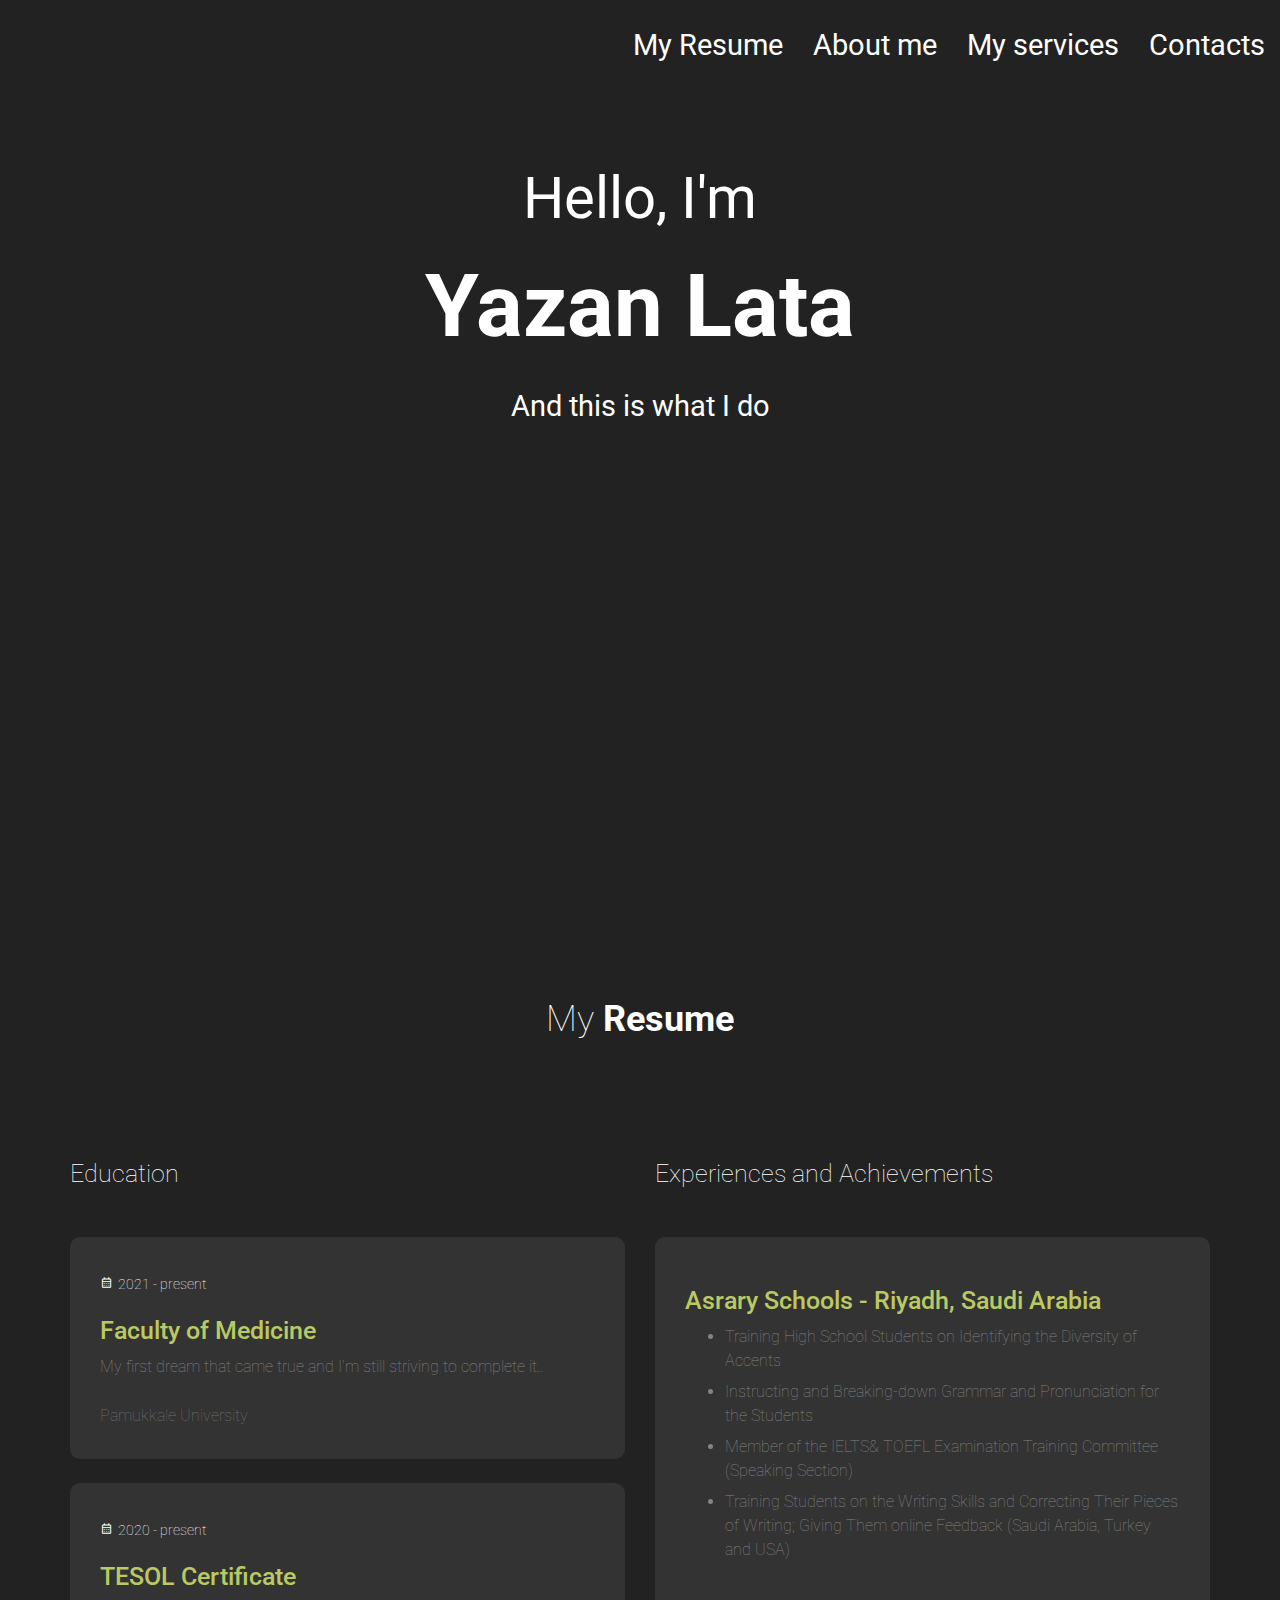
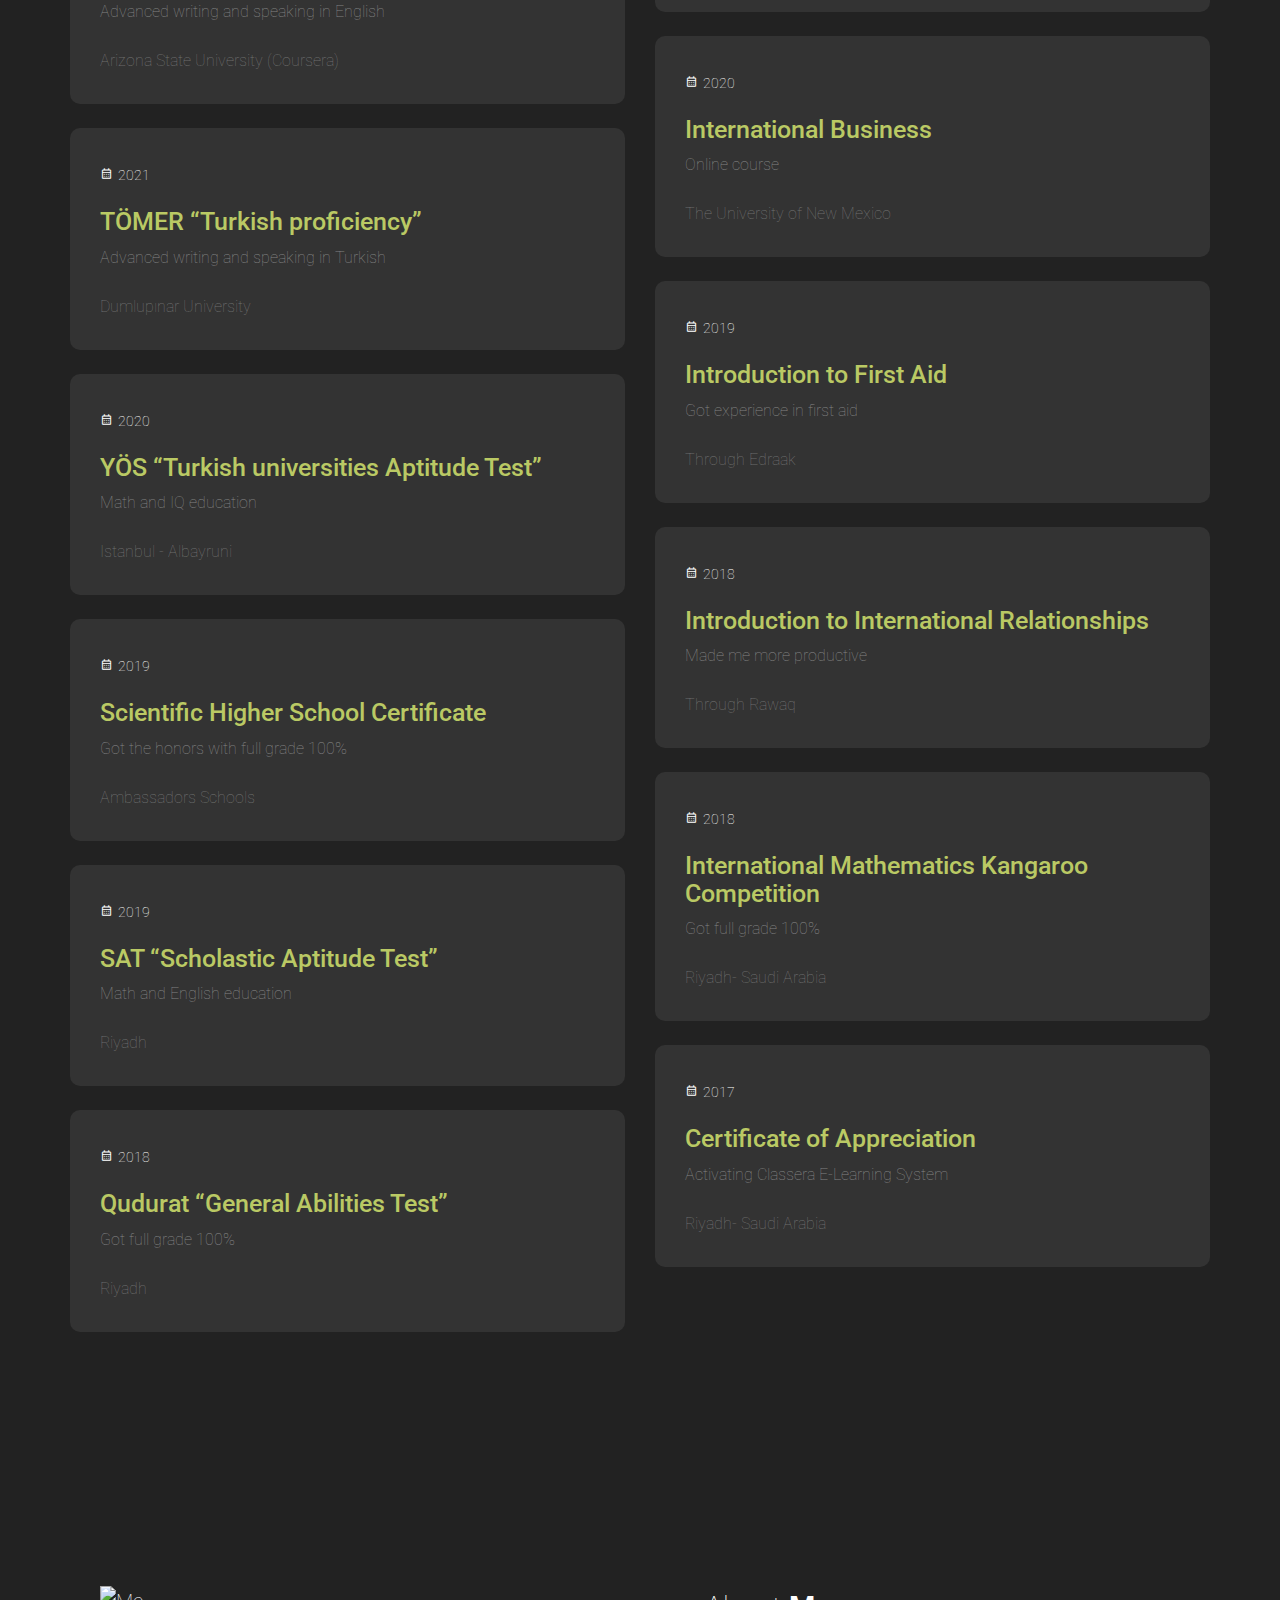
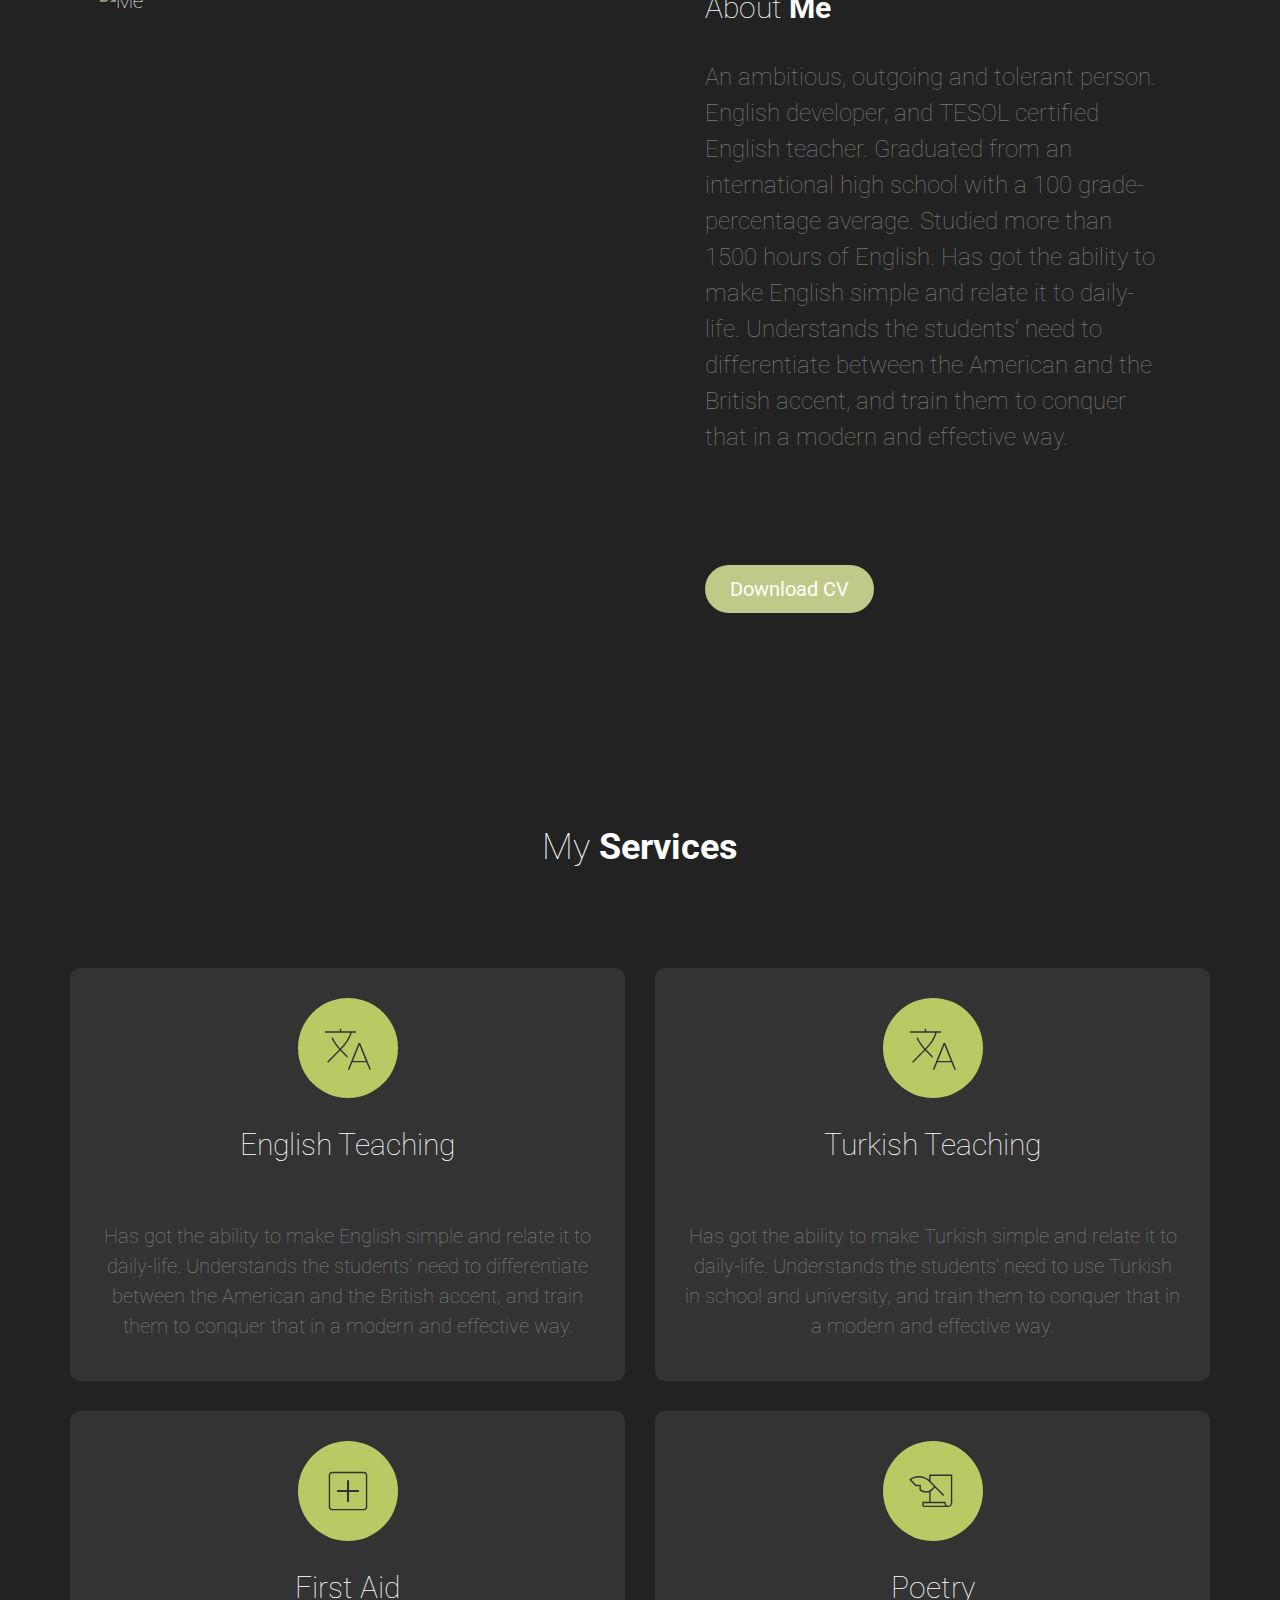
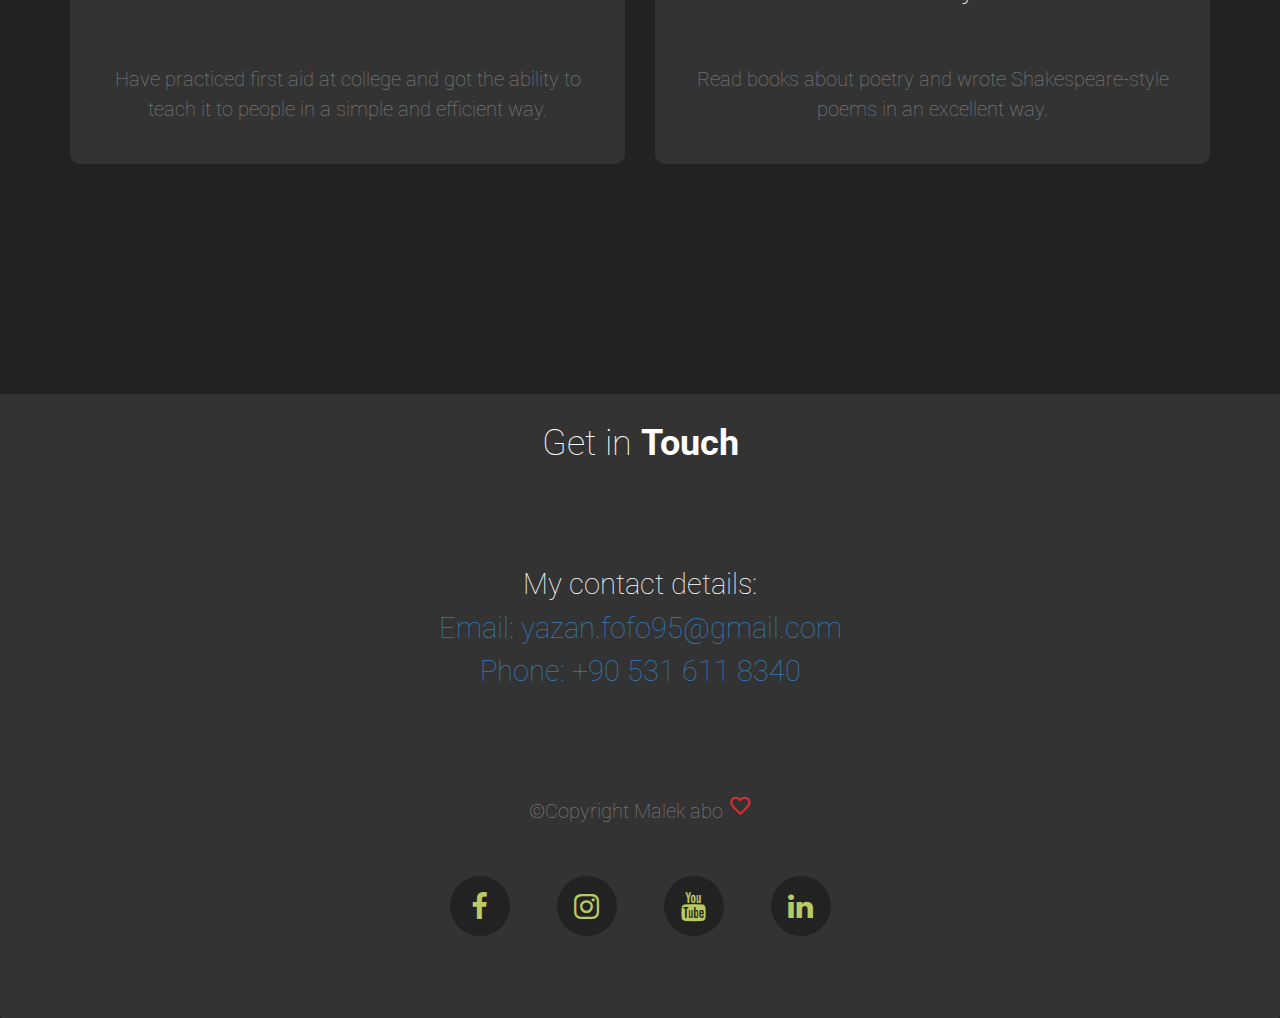
==== Yazan Portfolio/index.html @ 51dee329 "Add files via upload" ====
<!DOCTYPE html>
<html lang="en">
<head>
    <meta charset="UTF-8">
    <meta http-equiv="X-UA-Compatible" content="IE=edge">
    <meta name="viewport" content="width=device-width, initial-scale=1.0">
    <title>Who am I</title>
    <link rel="stylesheet" href="https://fonts.googleapis.com/css2?family=Material+Symbols+Outlined:opsz,wght,FILL,GRAD@48,400,0,0" />
    <link rel="preconnect" href="https://fonts.googleapis.com">
    <link rel="preconnect" href="https://fonts.gstatic.com" crossorigin>
    <link rel="stylesheet" href="https://fonts.googleapis.com/css2?family=Material+Symbols+Outlined:opsz,wght,FILL,GRAD@48,300,0,0" />
    <link rel="stylesheet" href="https://cdnjs.cloudflare.com/ajax/libs/font-awesome/4.7.0/css/font-awesome.min.css"> 
    <link rel="stylesheet" href="https://fonts.googleapis.com/css2?family=Material+Symbols+Outlined:opsz,wght,FILL,GRAD@48,400,1,0" />
    <link rel="stylesheet" href="https://fonts.googleapis.com/css2?family=Material+Symbols+Outlined:opsz,wght,FILL,GRAD@48,100,0,-25" />
    <link rel="stylesheet" href="https://fonts.googleapis.com/css2?family=Material+Symbols+Outlined:opsz,wght,FILL,GRAD@48,100,0,-25" />
    <link rel="stylesheet" href="https://fonts.googleapis.com/css2?family=Material+Symbols+Outlined:opsz,wght,FILL,GRAD@48,100,0,-25" />
    <link href="https://fonts.googleapis.com/css2?family=Lora:ital,wght@0,400;0,500;0,600;0,700;1,400;1,500;1,600;1,700&family=Outfit:wght@100;200;300;400;500;600;700;800;900&family=Oxygen:wght@300;400;700&family=Roboto:wght@100&display=swap" rel="stylesheet">    <link rel="stylesheet" href="css/bootstrap.min.css">
    <link rel="stylesheet" href="css/styles.css">
</head>
<body>
    <button onclick="topFunction()" id="myBtn" title="Go to top">
        <span class="material-symbols-outlined">arrow_upward</span>
    </button>

    <header>
        <nav id="header-nav" class="navbar navbar-default">
            <div class="collapse navbar-collapse" id="collapsable-nav">
                <ul id="nav-list" class="nav navbar-nav navbar-right">
                  <li>
                    <a href="#white">
                        <br class="hidden-xs">My Resume</a>
                  </li>
                  <li>
                    <a href="#about-me">
                        <br class="hidden-xs">About me</a>
                  </li>
                  <li>
                    <a href="#my-services">
                        <br class="hidden-xs">My services</a>
                  </li>
                  <li>
                    <a href="#contacts">
                        <br class="hidden-xs">Contacts</a>
                  </li>
                </ul>
            </div>
            <div class="container container1">
                <div class="text-center introduction">
                    <h1>Hello, I'm</h1>
                    <strong class="block">Yazan Lata</strong>
                    <h1>And this is what I do</h1>
                </div>

                <button type="button" class="navbar-toggle collapsed" data-toggle="collapse" data-target="#collapsable-nav" aria-expanded="false">
                    <span class="sr-only">Toggle navigation</span>
                    <span class="icon-bar"></span>
                    <span class="icon-bar"></span>
                    <span class="icon-bar"></span>
                </button>
            </div>
        </nav>
    </header>


    <h1 id="white" class="text-center">My <strong>Resume</strong></h1>

    <div class="container content">
        <div class="row">
            <div class="col-md-6 col-sm-6 col-xs-12">
                    <h2 id="education">Education</h2>
                    <div class="resume">
                        <span class="material-symbols-outlined">calendar_month</span>
                        <span class="education-date">2021 - present</span>
                        <h3 class="education-title">Faculty of Medicine</h3>
                        <p class="education-brief">My first dream that came true and I'm still striving to complete it..</p>
                        <span class="university">Pamukkale University</span>
                    </div>

                    <div class="resume">
                        <span class="material-symbols-outlined">calendar_month</span>
                        <span class="education-date">2020 - present</span>
                        <h3 class="education-title">TESOL Certificate</h3>
                        <p class="education-brief">Advanced writing and speaking in English</p>
                        <span class="university">Arizona State University (Coursera)</span>
                    </div>

                    <div class="resume">
                        <span class="material-symbols-outlined">calendar_month</span>
                        <span class="education-date">2021</span>
                        <h3 class="education-title">TÖMER “Turkish proficiency”</h3>
                        <p class="education-brief">Advanced writing and speaking in Turkish</p>
                        <span class="university">Dumlupınar University</span>
                    </div>

                    <div class="resume">
                        <span class="material-symbols-outlined">calendar_month</span>
                        <span class="education-date">2020</span>
                        <h3 class="education-title">YÖS “Turkish universities Aptitude Test”</h3>
                        <p class="education-brief">Math and IQ education</p>
                        <span class="university">Istanbul - Albayruni</span>
                    </div>

                    <div class="resume">
                        <span class="material-symbols-outlined">calendar_month</span>
                        <span class="education-date">2019</span>
                        <h3 class="education-title">Scientific Higher School Certificate</h3>
                        <p class="education-brief">Got the honors with full grade 100%</p>
                        <span class="university">Ambassadors Schools</span>
                    </div>

                    <div class="resume">
                        <span class="material-symbols-outlined">calendar_month</span>
                        <span class="education-date">2019</span>
                        <h3 class="education-title">SAT “Scholastic Aptitude Test”</h3>
                        <p class="education-brief">Math and English education</p>
                        <span class="university">Riyadh</span>
                    </div>

                    <div class="resume">
                        <span class="material-symbols-outlined">calendar_month</span>
                        <span class="education-date">2018</span>
                        <h3 class="education-title">Qudurat “General Abilities Test”</h3>
                        <p class="education-brief">Got full grade 100%</p>
                        <span class="university">Riyadh</span>
                    </div>
            </div>

            <div class="col-md-6 col-sm-6 col-xs-12">
                <div>
                    <h2 id="experience">Experiences and Achievements</h2>
                    <div class="resume">
                        <h3 class="education-title">Asrary Schools - Riyadh, Saudi Arabia</h3>
                        <ul class="education-brief">
                            <li>Training High School Students on Identifying the Diversity of Accents</li>
                            <li>Instructing and Breaking-down Grammar and Pronunciation for the Students</li>
                            <li>Member of the IELTS& TOEFL Examination Training Committee (Speaking Section)</li>
                            <li>Training Students on the Writing Skills and Correcting Their Pieces of Writing; Giving Them online Feedback (Saudi Arabia, Turkey and USA)</li>
                        </ul>
                    </div>

                    <div class="resume">
                        <span class="material-symbols-outlined">calendar_month</span>
                        <span class="education-date">2020</span>
                        <h3 class="education-title">International Business</h3>
                        <p class="education-brief">Online course</p>
                        <span class="university">The University of New Mexico</span>
                    </div>

                    <div class="resume">
                        <span class="material-symbols-outlined">calendar_month</span>
                        <span class="education-date">2019</span>
                        <h3 class="education-title">Introduction to First Aid</h3>
                        <p class="education-brief">Got experience in first aid</p>
                        <span class="university">Through Edraak</span>
                    </div>

                    <div class="resume">
                        <span class="material-symbols-outlined">calendar_month</span>
                        <span class="education-date">2018</span>
                        <h3 class="education-title">Introduction to International Relationships</h3>
                        <p class="education-brief">Made me more productive</p>
                        <span class="university">Through Rawaq</span>
                    </div>

                    <div class="resume">
                        <span class="material-symbols-outlined">calendar_month</span>
                        <span class="education-date">2018</span>
                        <h3 class="education-title">International Mathematics Kangaroo Competition</h3>
                        <p class="education-brief">Got full grade 100%</p>
                        <span class="university">Riyadh- Saudi Arabia</span>
                    </div>

                    <div class="resume">
                        <span class="material-symbols-outlined">calendar_month</span>
                        <span class="education-date">2017</span>
                        <h3 class="education-title">Certificate of Appreciation</h3>
                        <p class="education-brief">Activating Classera E-Learning System</p>
                        <span class="university">Riyadh- Saudi Arabia</span>
                    </div>
                </div>
            </div>
        </div>

        <div class="row">
            <div class="col-md-6 col-sm-12 col-xs-12">
                <div>
                    <img id="my-photo" src="/photo_2022-06-25_20-04-17.jpg" alt="Me">
                </div>
            </div>

            <div class="col-md-6 col-sm-12 col-xs-12">
                <div id="about-me" class="about-me">
                    <h2 class="weight">About <strong>Me</strong></h2>
                    <p>
                        An ambitious, outgoing and tolerant person. 
                        English developer, and TESOL certified English 
                        teacher. Graduated from an international high 
                        school with a 100 grade- percentage average. 
                        Studied more than 1500 hours of English. Has 
                        got the ability to make English simple and relate 
                        it to daily-life. Understands the students’ need 
                        to differentiate between the American and the 
                        British accent, and train them to conquer that 
                        in a modern and effective way.
                    </p>
                    <a href="https://postapauedu-my.sharepoint.com/:b:/g/personal/malismail20_posta_pau_edu_tr/Ea4-pFBVUUtOnFMC3JN97FwBsczH0gyewdkq2rqRQ9EqcA?e=J4wOax" class="btn" target="_blank">
                        Download CV</a>
                </div>
            </div>
        </div>


        <h1 id="my-services" class="weight text-center">My <strong>Services</strong></h1>

        <div class="row">
            <div class="col-md-6 col-sm-6 col-xs-12 text-center">
                <div class="services">
                    <span class="icon">
                        <span class="material-symbols-outlined">translate</span>
                    </span>
                    <h2 class="weight service-name">English Teaching</h2>
                    <p class="service-explain">Has got the ability to make English 
                        simple and relate it to daily-life. 
                        Understands the students’ need to differentiate 
                        between the American and the British accent, and 
                        train them to conquer that in a modern and effective way.</p>
                </div>
            </div>

            <div class="col-md-6 col-sm-6 col-xs-12 text-center">
                <div class="services">
                    <span class="icon">
                        <span class="material-symbols-outlined">translate</span>
                    </span>
                    <h2 class="weight service-name">Turkish Teaching</h2>
                    <p class="service-explain">Has got the ability to make Turkish 
                        simple and relate it to daily-life. 
                        Understands the students’ need to use Turkish in school and 
                        university, and train them to conquer that in a modern and effective way.</p>
                </div>
            </div>

            <!--****important to make the divs wrap if they can't fit in the same row****-->
            <div class="clearfix"></div>

            <div class="col-md-6 col-sm-6 col-xs-12 text-center">
                <div class="services">
                    <span class="icon">
                        <span class="material-symbols-outlined">local_hospital</span>
                    </span>
                    <h2 class="weight service-name">First Aid</h2>
                    <p class="service-explain">Have practiced first aid at college and got the ability 
                        to teach it to people in a simple and efficient way.
                    </p>
                </div>
            </div>

            <div class="col-md-6 col-sm-6 col-xs-12 text-center">
                <div class="services">
                    <span class="icon">
                        <span class="material-symbols-outlined">history_edu</span>
                    </span>
                    <h2 class="weight service-name">Poetry</h2>
                    <p class="service-explain">Read books about poetry and wrote Shakespeare-style
                        poems in an excellent way.
                    </p>
                </div>
            </div>
        </div>
    </div>


    <footer class="panel-footer">
        <div id="contacts" class="container">
            <h1 class="weight text-center">Get in <strong>Touch</strong></h1>
            <div id="decrease-margin" class="row text-center">
                <section class="col-sm-12 col-md-12 col-xs-12">
                    <span>My&nbsp;contact&nbsp;details:</span><br>
                </section>
                <section class="col-sm-12 col-md-12 col-xs-12">
                    <span><a href="mailto:yazan.fofo95@gmail.com">Email: yazan.fofo95@gmail.com</a></span><br>
                </section>
                <section class="col-sm-12 col-md-12 col-xs-12">
                    <span><a href="tel:0531-611-8340">Phone: +90 531 611 8340</a></span><br>
                </section>
            </div>
            <div id="copyright" class="text-center">&copy;Copyright Malek abo <span class="material-symbols-outlined">favorite</span></div>
            <div id="social-media">
                <p class="text-center">
                    <a href="https://www.facebook.com/englishyazan" target="_blank" class="fa">
                        <span class="fa-facebook"></span>
                    </a>
                    <a href="https://www.instagram.com/yazanenglish/" target="_blank" class="fa">
                        <span class="fa-instagram"></span>
                    </a>
                    <a href="https://www.youtube.com/channel/UC4FmWDG6O0uRhmBab-5v0qg/featured" target="_blank" class="fa">
                        <span class="fa-youtube"></span>
                    </a>
                    <a href="https://www.linkedin.com/in/yazan-lata-7b9524211" target="_blank" class="fa">
                        <span class="fa-linkedin"></span>
                    </a>
                </p>
            </div>
        </div>
    </footer>



    <script>
        //Get the button
        var mybutton = document.getElementById("myBtn");
        
        // When the user scrolls down 200px from the top of the document, show the button
        window.onscroll = function() {scrollFunction()};
        
        function scrollFunction() {
          if (document.body.scrollTop > 200 || document.documentElement.scrollTop > 200) {
            mybutton.style.display = "block";
          } else {
            mybutton.style.display = "none";
          }
        }
        
        // When the user clicks on the button, scroll to the top of the document
        function topFunction() {
          document.body.scrollTop = 0;
          document.documentElement.scrollTop = 0;
        }
    </script>


    <script src="js/jquery-3.6.0.min.js"></script>
    <script src="js/bootstrap.min.js"></script>
    <script src="js/script.js"></script>
</body>
</html>
---- Yazan Portfolio/css/styles.css ----
body{
    background-color: rgba(255, 255, 255, 0.4);
    background: #222;
    font-size: 29px;
    color: rgb(19, 13, 13);
    font-family: 'Lora', serif;
    font-family: 'Outfit', sans-serif;
    font-family: 'Oxygen', sans-serif;
    font-family: 'Roboto', sans-serif;
    font-weight: 100;
    line-height: 1.5;
}

/*Header*/
#header-nav{
    background: url(/output-onlinepngtools\ \(3\).png);
    max-width: 100%;
    background-position: center;
    background-size: cover;
    border-radius: 0;
    border: 0;
    height: 800px;
    margin-bottom: 200px;
}

.container1{
    height: 400px;
    position: relative;
}

.container1 button{
    background: #222;
    border: none;
}

.introduction{
    position: absolute;
    width: 100%;
    left: 50%;
    top: 55%;
    transform: translate(-50%, -50%);
    color: #fff;
    font-weight: 100;
}

.introduction h1{
    font-weight: 400;
    font-size: 2em;
}

.introduction h1:nth-child(3){
    font-weight: 400;
    font-size: 1em;
}

.block{
    display: block;
    font-size: 3em;
}

.navbar-default .navbar-nav>li>a{
    color: #fff;
    font-weight: 400;
}
/*End header*/

/*Home page*/
#nav-list a:hover{
    text-shadow: 1px 1px rgb(187, 181, 181);
}

#white{
    color: #fff;
    margin-bottom: 100px;
    font-weight: 100;
}

.content{
    color: #fff;
    font-size: 20px;
}

.row{
    margin-bottom: 200px;
}

.weight{
    font-weight: 100;
}

#education , #experience{
    margin-bottom: 50px;
    font-size: 25px;
    font-weight: 100;
}

.resume{
    background-color: #333;
    padding: 30px;
    border-radius: 10px;
    margin-bottom: 24px;
}

.resume .material-symbols-outlined{
    font-size: small;
}

.education-title{
    color: #bac964;
    font-size: 25px;
}

.education-date{
    font-size: 14px;
}

.education-brief{
    font-size: 16px;
    color: #ffffff66;
    margin-bottom: 20px;
}

.university{
    font-size: 16px;
    color: #ffffff4d;
}

.education-brief > li{
    margin-bottom: 7px;
}

#my-photo{
    width: 100%;
    height: auto;
    padding: 30px;
    border-radius: 10%;
}

.about-me{
    padding: 15px 50px;
}

.about-me h2{
    margin-bottom: 35px;
}

.about-me p{
    color: #ffffff66;
    font-size: 24px;
}

.btn{
    margin-top: 100px;
    padding: 10px 25px;
    font-size: 20px;
    background-color: #c0ca88;
    border-radius: 25px;
    outline: none;
    border: none;
    color: #fff;
}

.btn:hover{
    color: #333;
    text-shadow: none;
}

/*to remove the border when clicking on button*/
.btn:focus{
    border: none;
    outline: none !important; 
}

h1.weight{
    margin-bottom: 100px;
}

.services{
    background-color: #333;
    padding: 30px;
    margin-bottom: 30px;
    border-radius: 10px;
}

.icon{
    background-color: #bac964;
    display: block;
    position: relative;
    width: 100px;
    height: 100px;
    margin: 0px auto 30px auto;
    border-radius: 50%;
}

.services .material-symbols-outlined{
    position: absolute;
    font-size: 60px;
    font-weight: 100;
    color: #333;
    left: 50%;
    top: 50%;
    transform: translate(-50%, -50%);
}

.service-name{
    margin-bottom: 60px;
}

.service-explain{
    color: #ffffff66;
    font-size: 20px;
}
/*End home page*/

/*Footer*/
.panel-footer{
    border: none;
    color: #fff;
    background-color: #333;
}

#contacts a:hover{
    text-decoration: none;
}

#decrease-margin{
    margin-bottom: 100px;
}

#contacts #copyright{
    font-size: 20px;
    color: #ffffff66;
    margin-bottom: 50px;
}

#contacts .material-symbols-outlined{
    color: rgb(218, 47, 47);
}

.fa {
    background-color: #222;
    width: 60px;  
    height: 60px;
    border-radius: 50%;
    margin: 0px 20px 50px;
    position: relative;
}

.fa-facebook {
    color: #bac964;
    position: absolute;
    top: 50%;
    left: 50%;
    transform: translate(-50%, -50%);
}

.fa-linkedin {  
    color: #bac964;
    position: absolute;
    top: 50%;
    left: 50%;
    transform: translate(-50%, -50%);
}

.fa-instagram {  
    color: #bac964;
    position: absolute;
    top: 50%;
    left: 50%;
    transform: translate(-50%, -50%); 
}

.fa-youtube {  
    color: #bac964;
    position: absolute;
    top: 50%;
    left: 50%;
    transform: translate(-50%, -50%);
}

.fa:hover {  
      opacity: 0.9;
      color: #bac964;
}
/*End footer*/

#myBtn {
  display: none;
  position: fixed;
  bottom: 20px;
  right: 30px;
  z-index: 99;
  font-size: 18px;
  border: none;
  outline: none;
  background-color: #bac964;
  color: white;
  cursor: pointer;
  padding: 8px 12px;
  border-radius: 50%;
}

#myBtn:hover {
    background-color: #c0ca88;
}

/*Large devices*/
@media (min-width: 1200px){
    
}
/*End Large devices*/

/*Medium devices*/
@media (min-width: 992px) and (max-width: 1199px){
    .about-me p{
        font-size: 18px;
    }

    .btn{
        margin-top: 80px;
    }
}
/*End Medium devices*/

/*Small devices*/
@media (min-width: 768px) and (max-width: 991px){
    #header-nav{
        height: auto;
    }
}
/*End Small devices*/

/*Extra small devices*/
@media (max-width: 767px){
    .introduction{
        font-size: 4vw;
    }

    #header-nav{
        width: 100%;
        height: auto;
    }

    .about-me p{
        font-size: 19px;
    }

    .about-me{
        padding: 15px 25px;
    }
}
/*End Extra small devices*/


/**************** Super extra small devices Only :-) ***/
@media(max-width:479px){
    #header-nav{
        width: 100%;
        background-position: left;
        height: auto;
    }
}
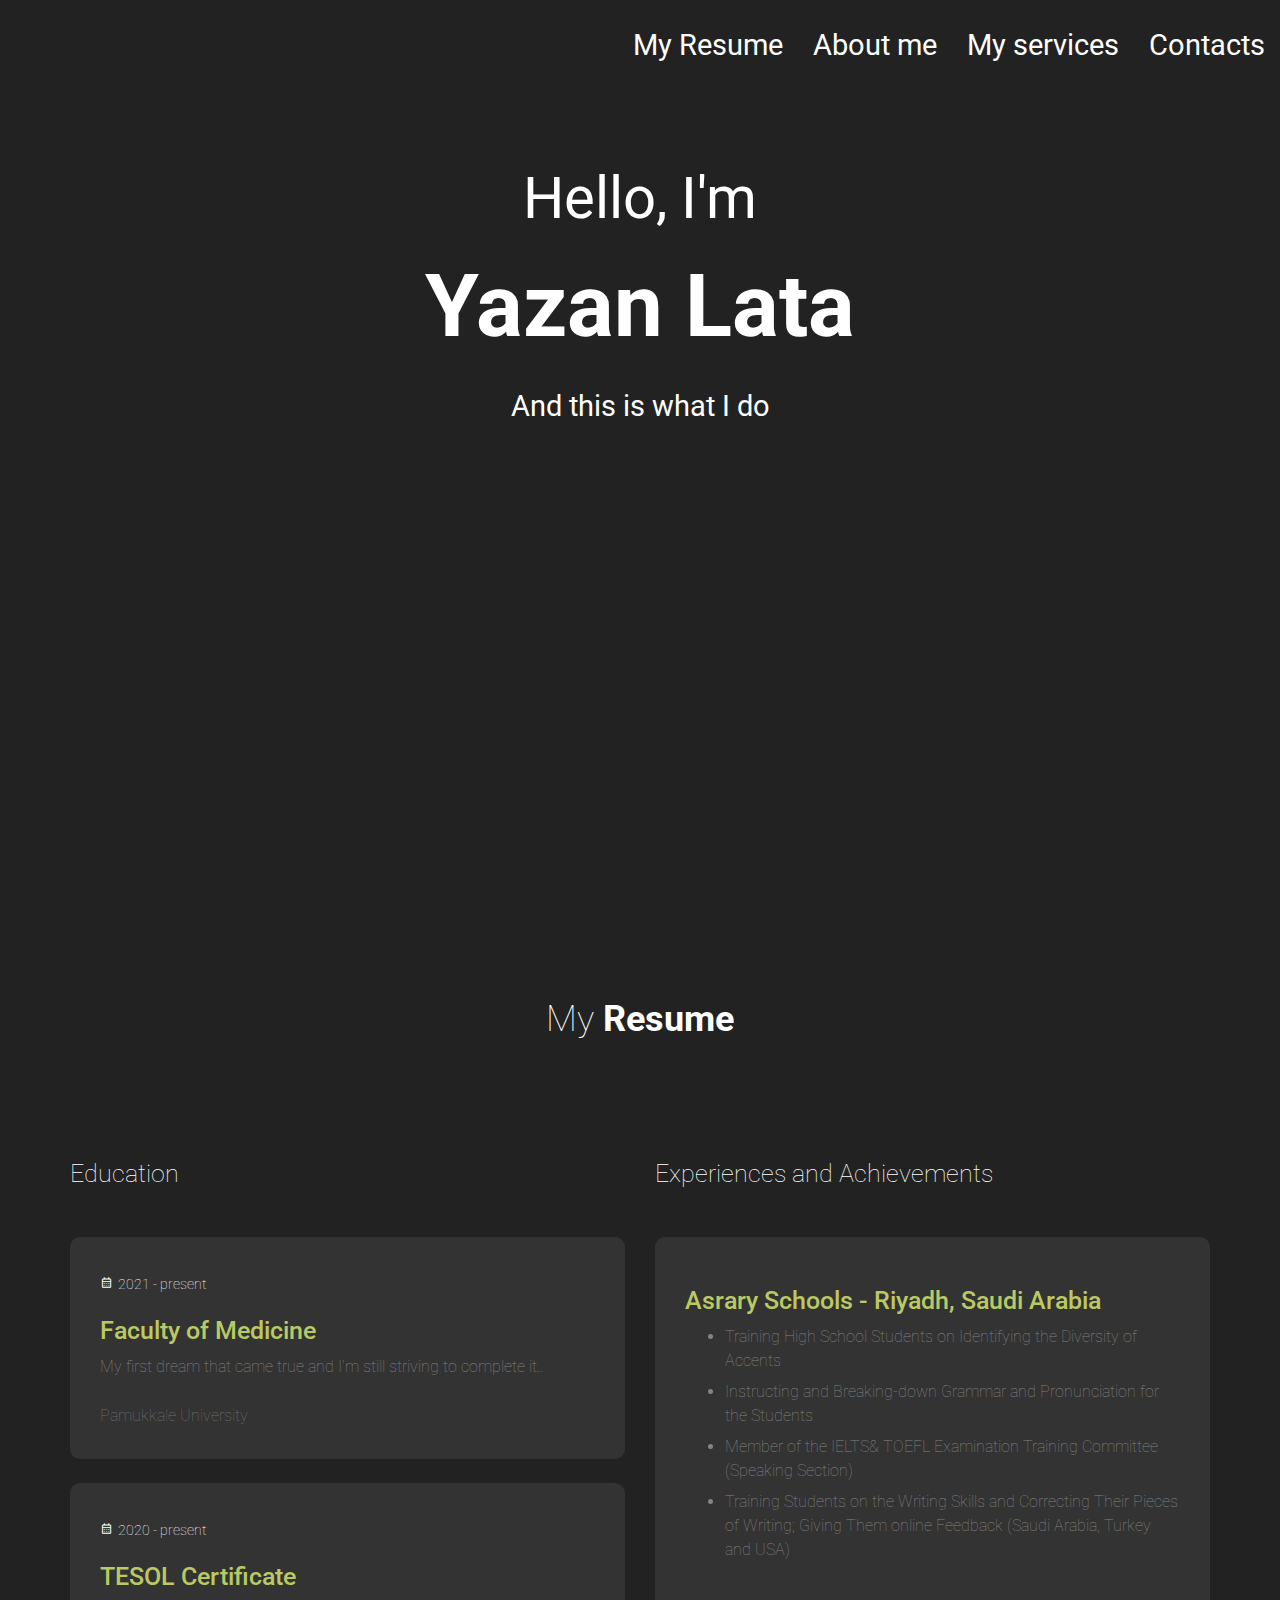
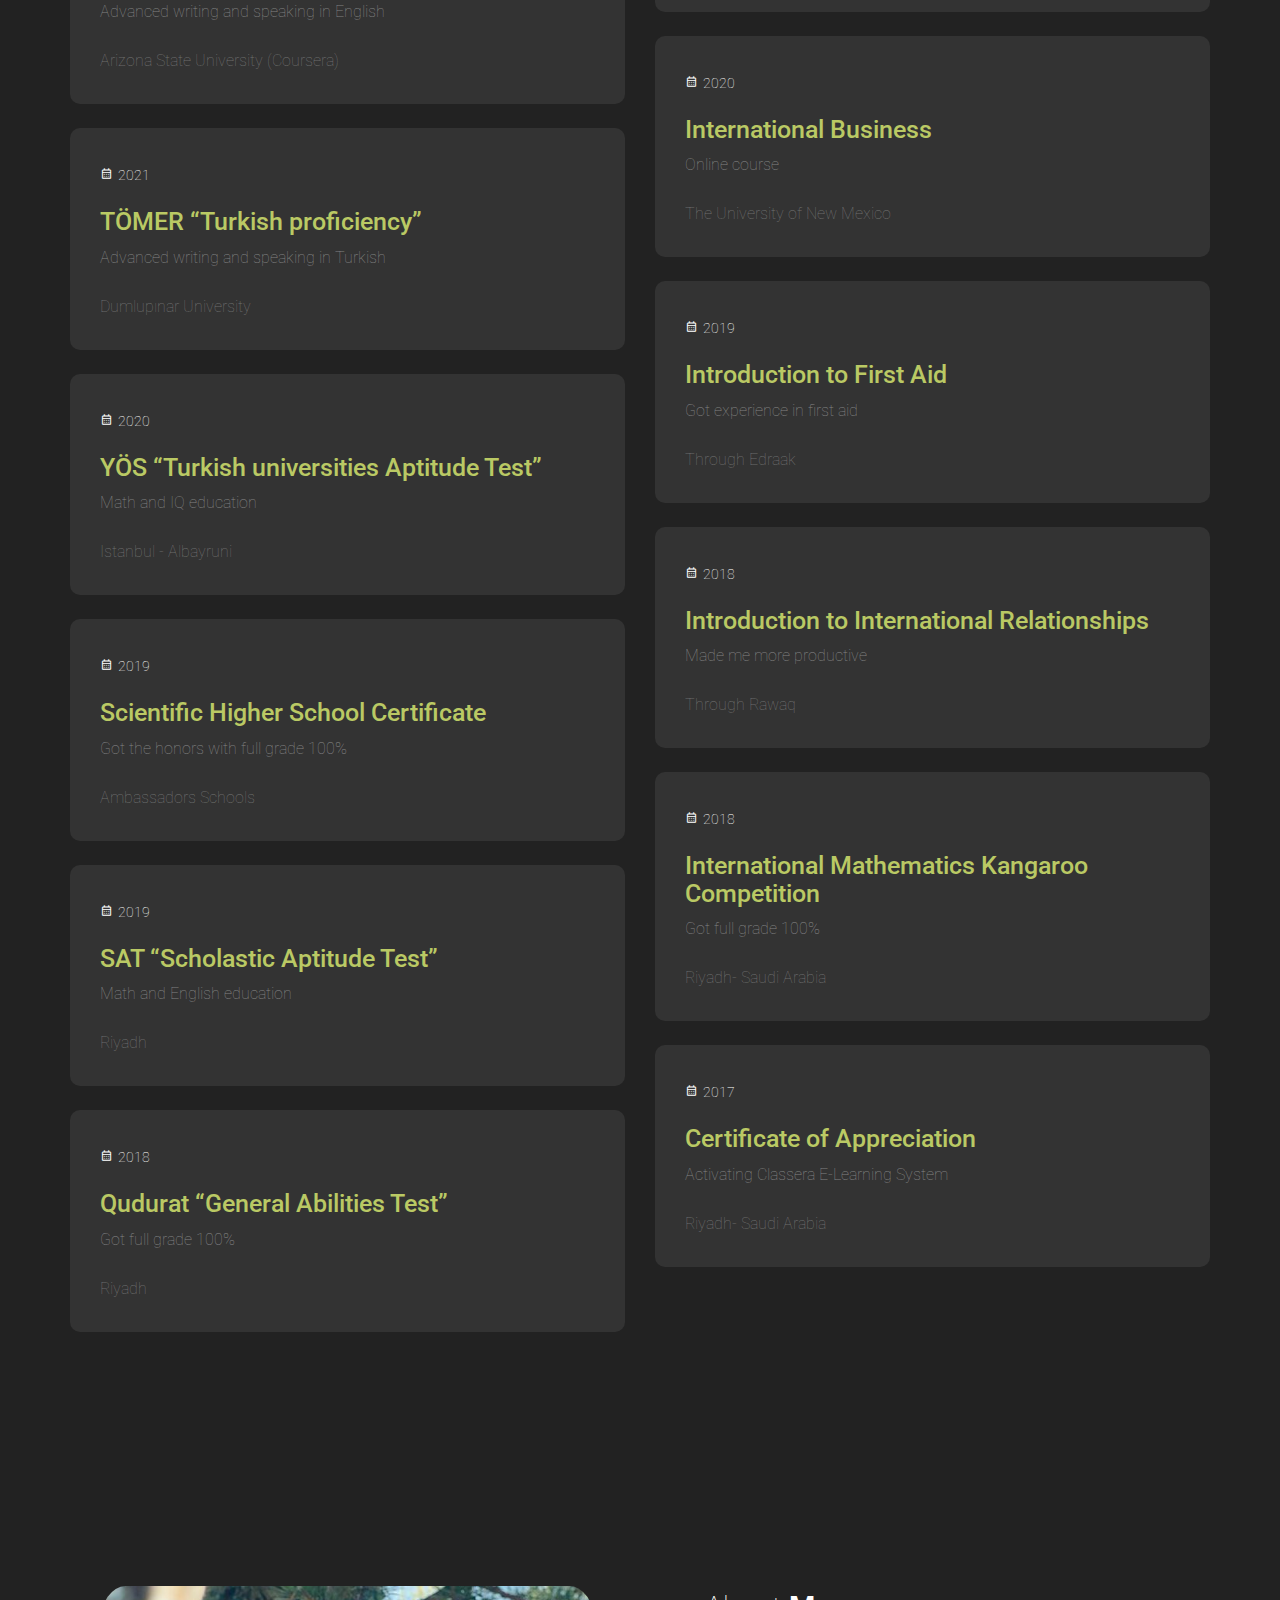
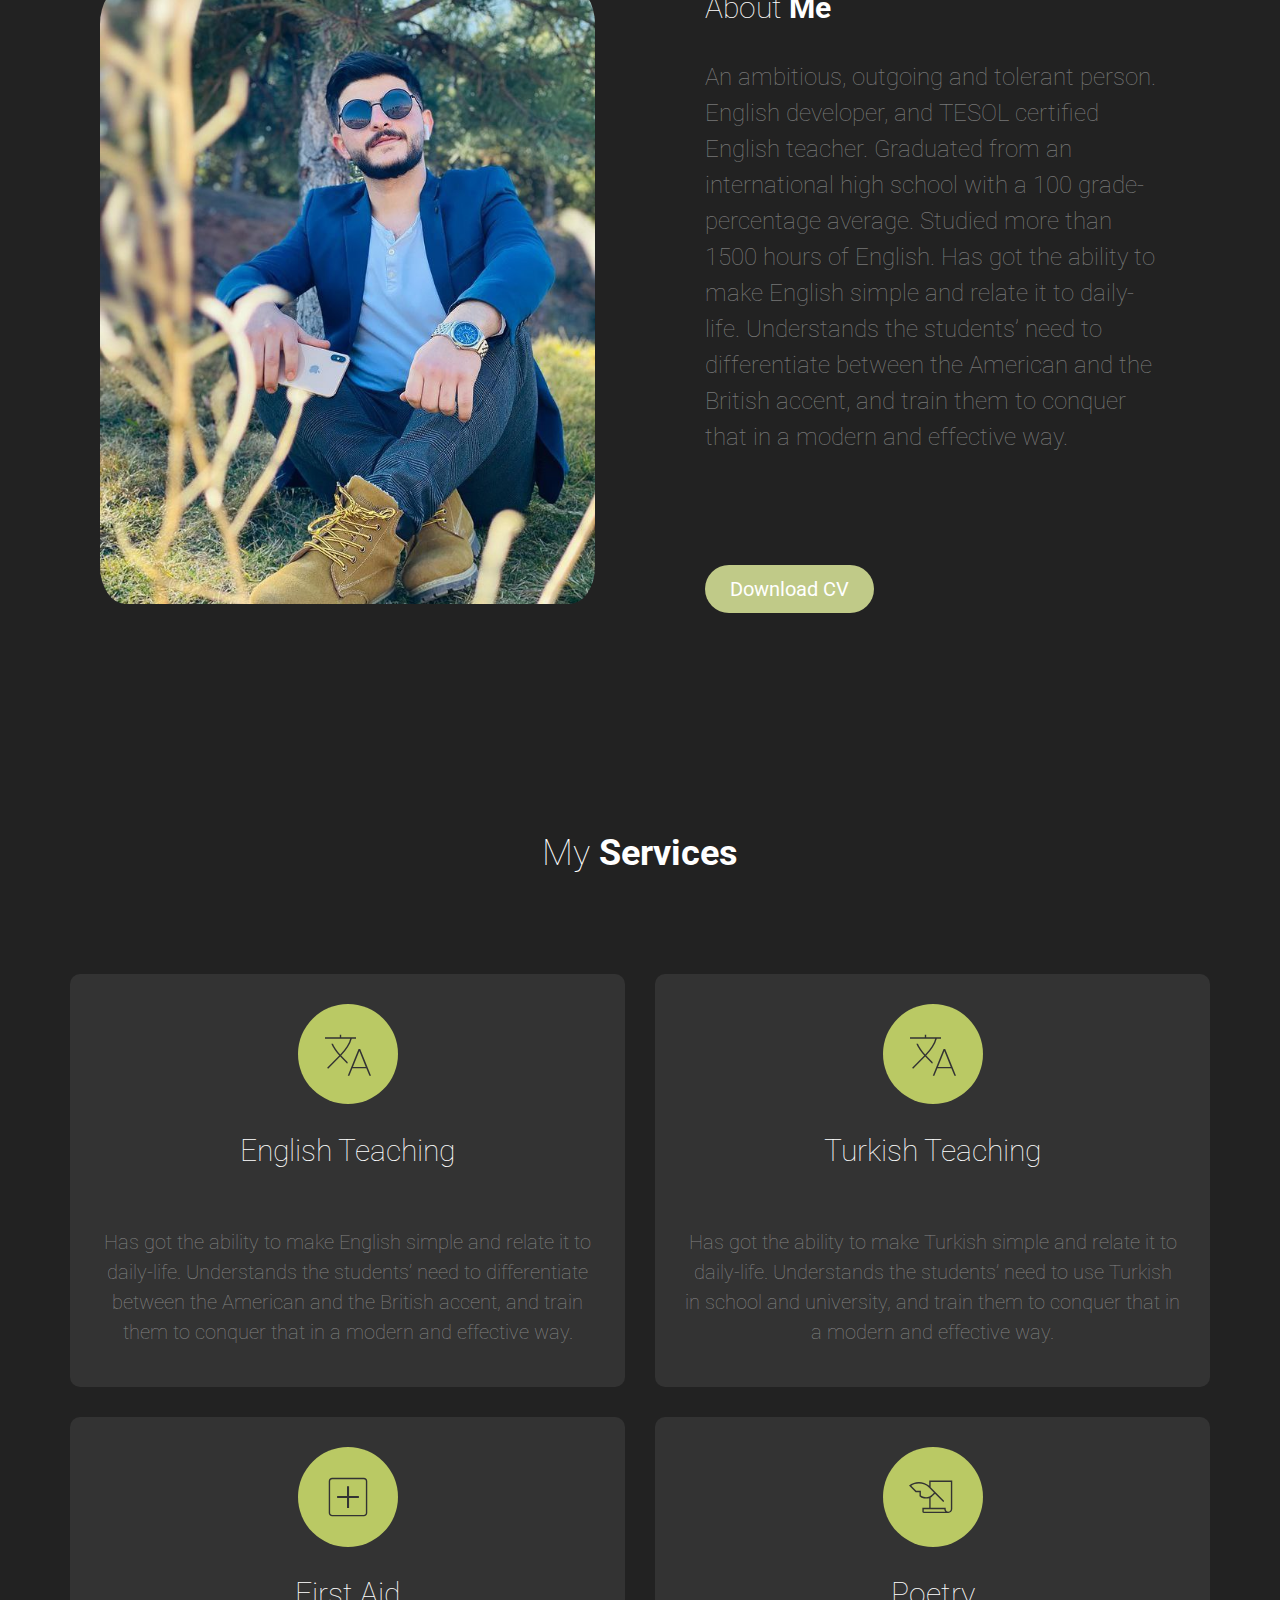
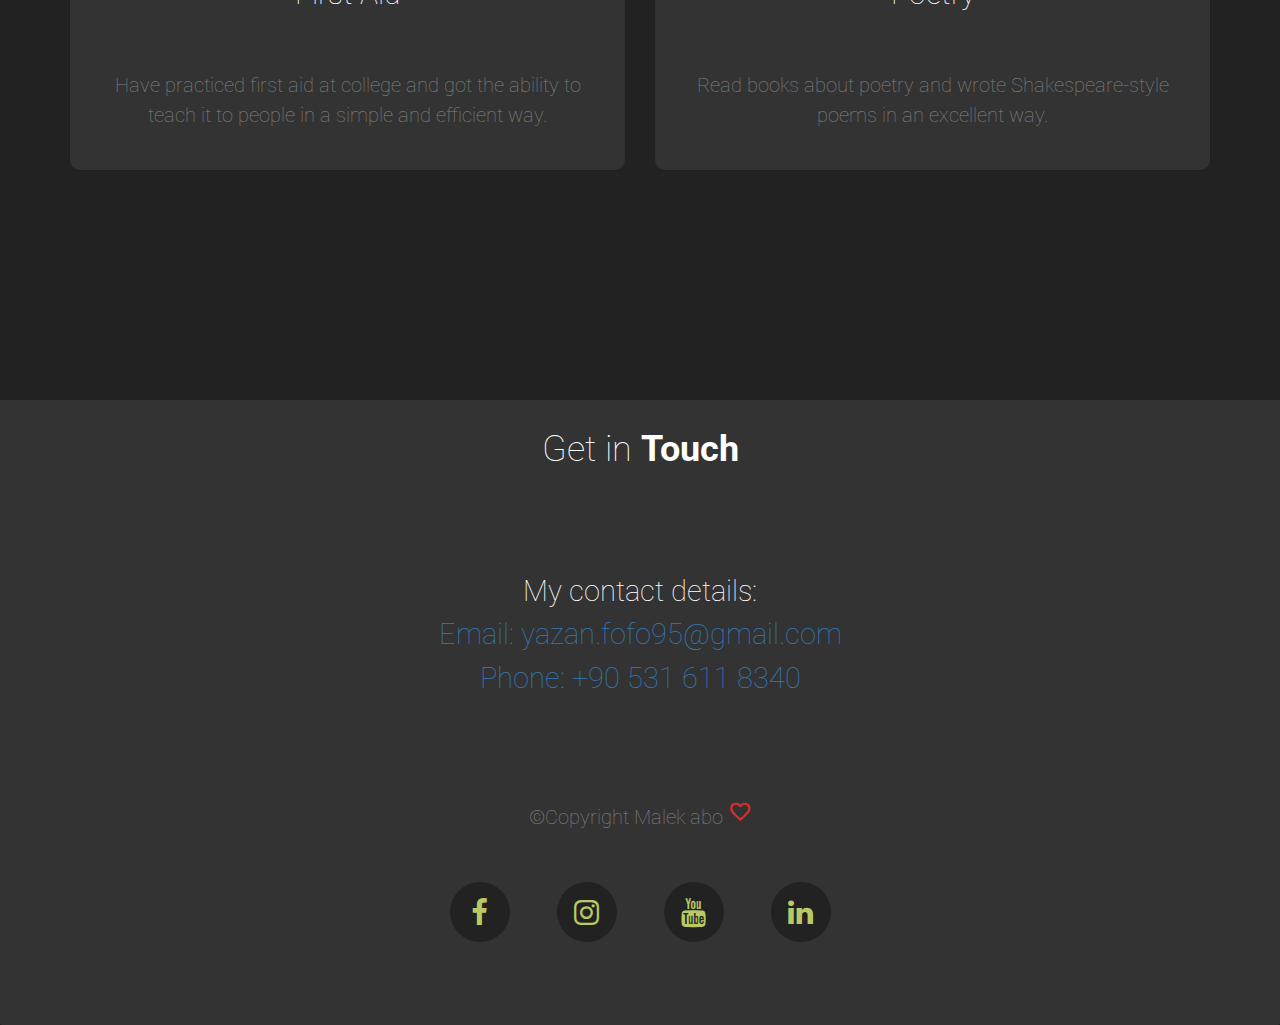
==== commit dcdc95f4: "Update index.html" ====
--- a/Yazan Portfolio/index.html
+++ b/Yazan Portfolio/index.html
@@ -184,7 +184,7 @@
         <div class="row">
             <div class="col-md-6 col-sm-12 col-xs-12">
                 <div>
-                    <img id="my-photo" src="/photo_2022-06-25_20-04-17.jpg" alt="Me">
+                    <img id="my-photo" src="img/photo_2022-06-25_20-04-17.jpg" alt="Me">
                 </div>
             </div>
 
@@ -333,4 +333,4 @@
     <script src="js/bootstrap.min.js"></script>
     <script src="js/script.js"></script>
 </body>
-</html>+</html>
--- a/Yazan Portfolio/css/styles.css
+++ b/Yazan Portfolio/css/styles.css
@@ -13,7 +13,7 @@
 
 /*Header*/
 #header-nav{
-    background: url(/output-onlinepngtools\ \(3\).png);
+    background: url(/img/output-onlinepngtools\ \(3\).png);
     max-width: 100%;
     background-position: center;
     background-size: cover;
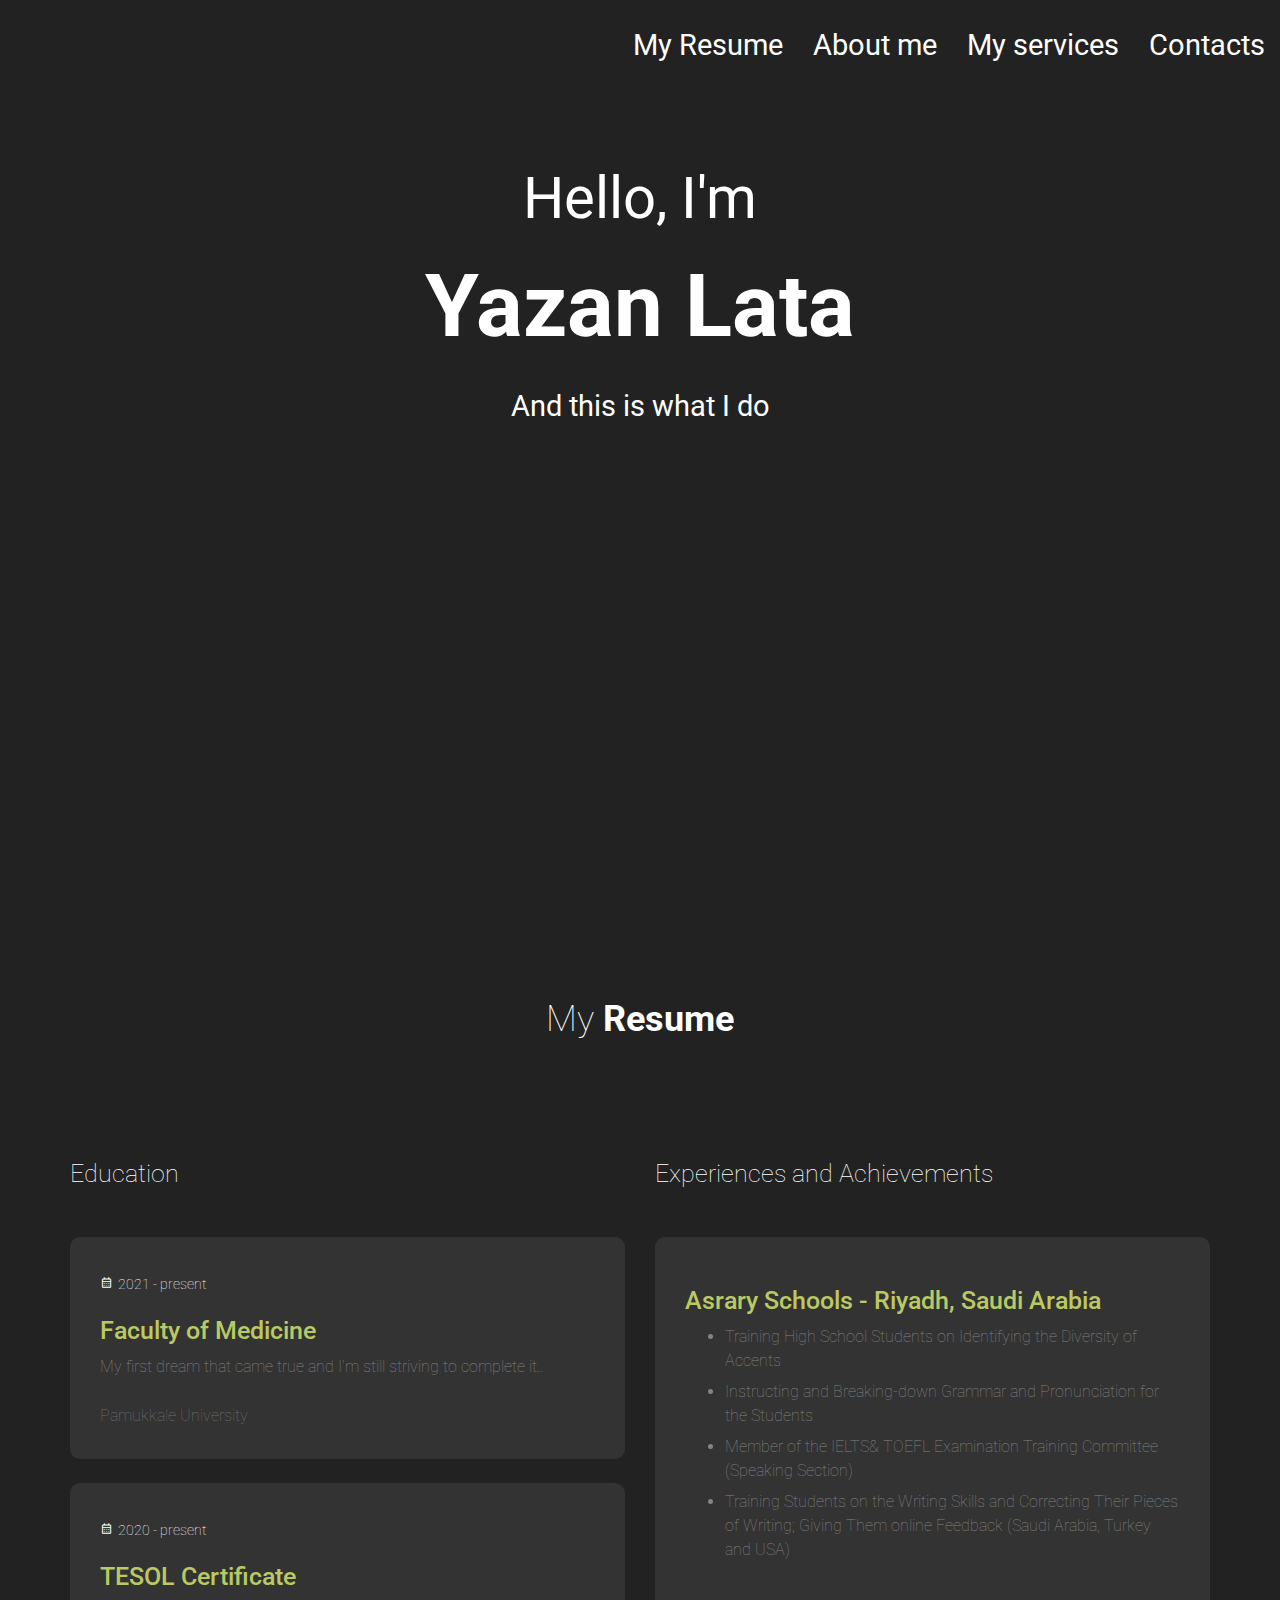
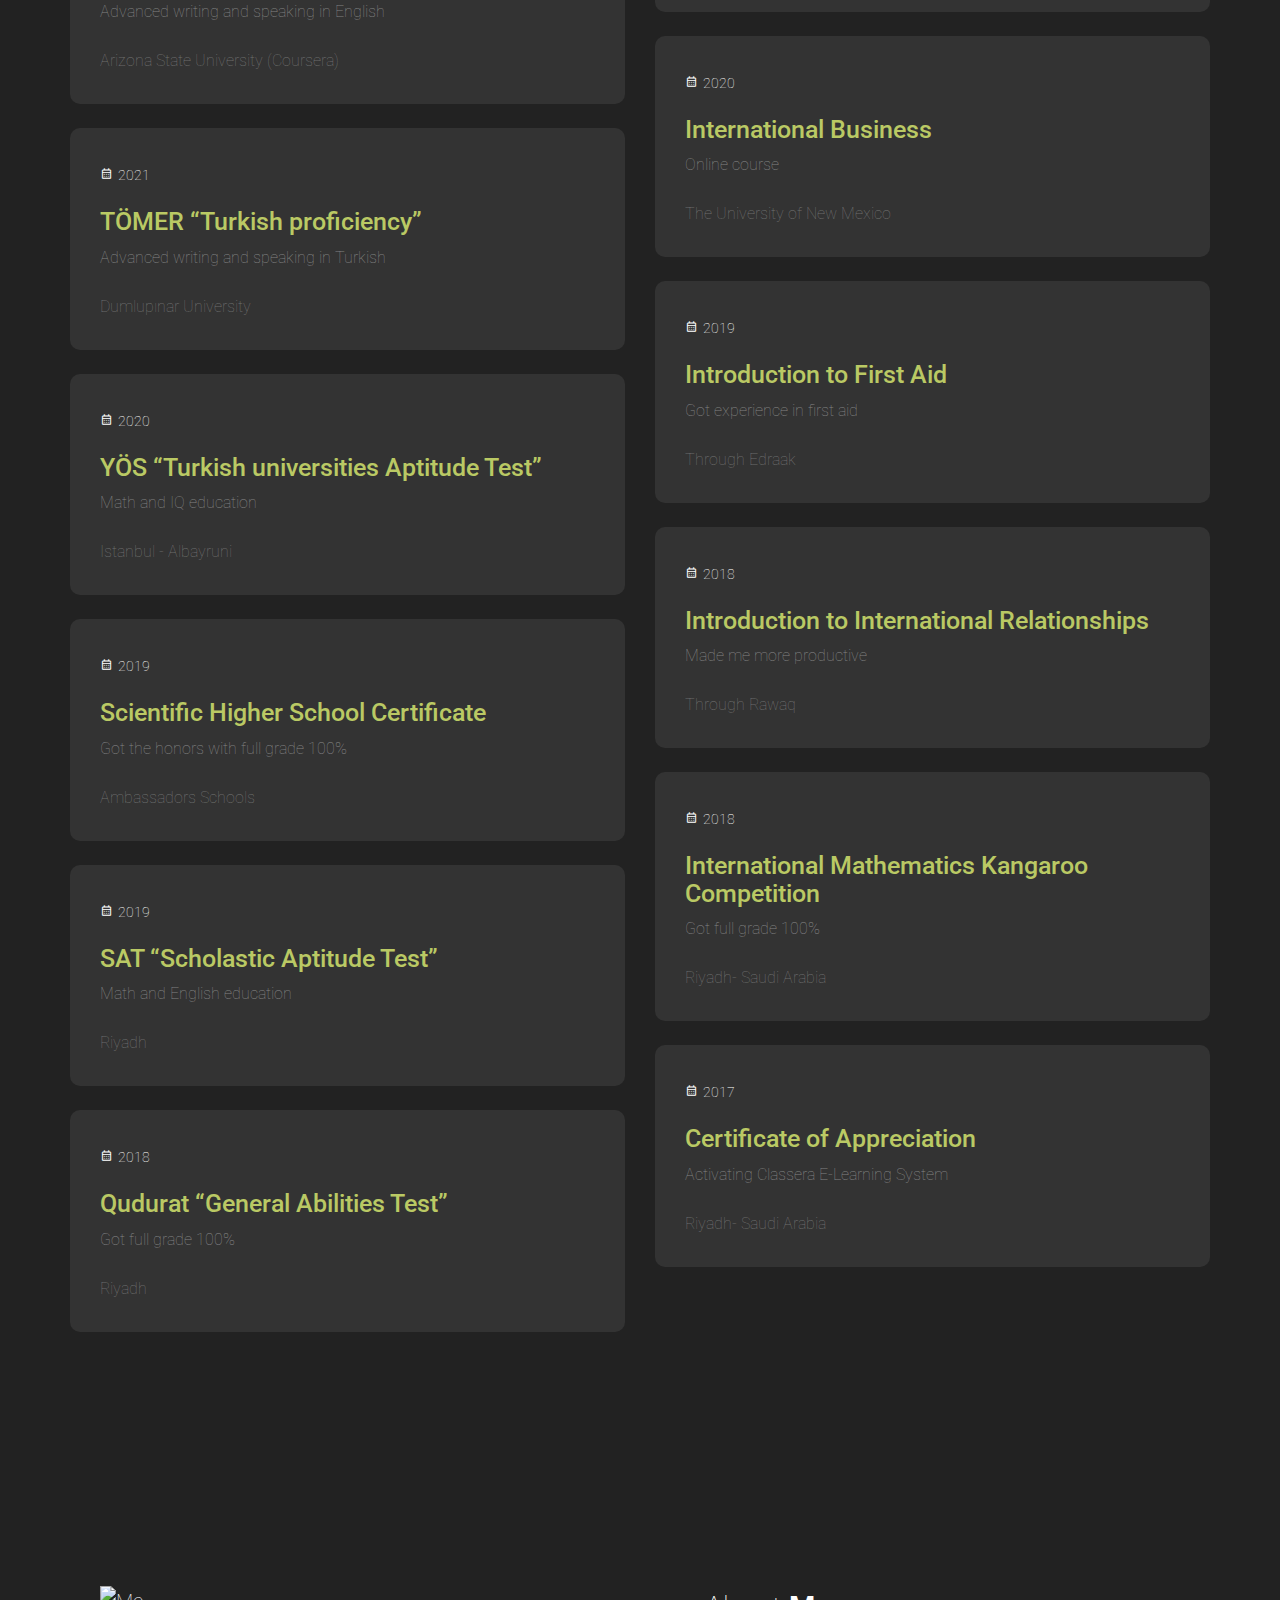
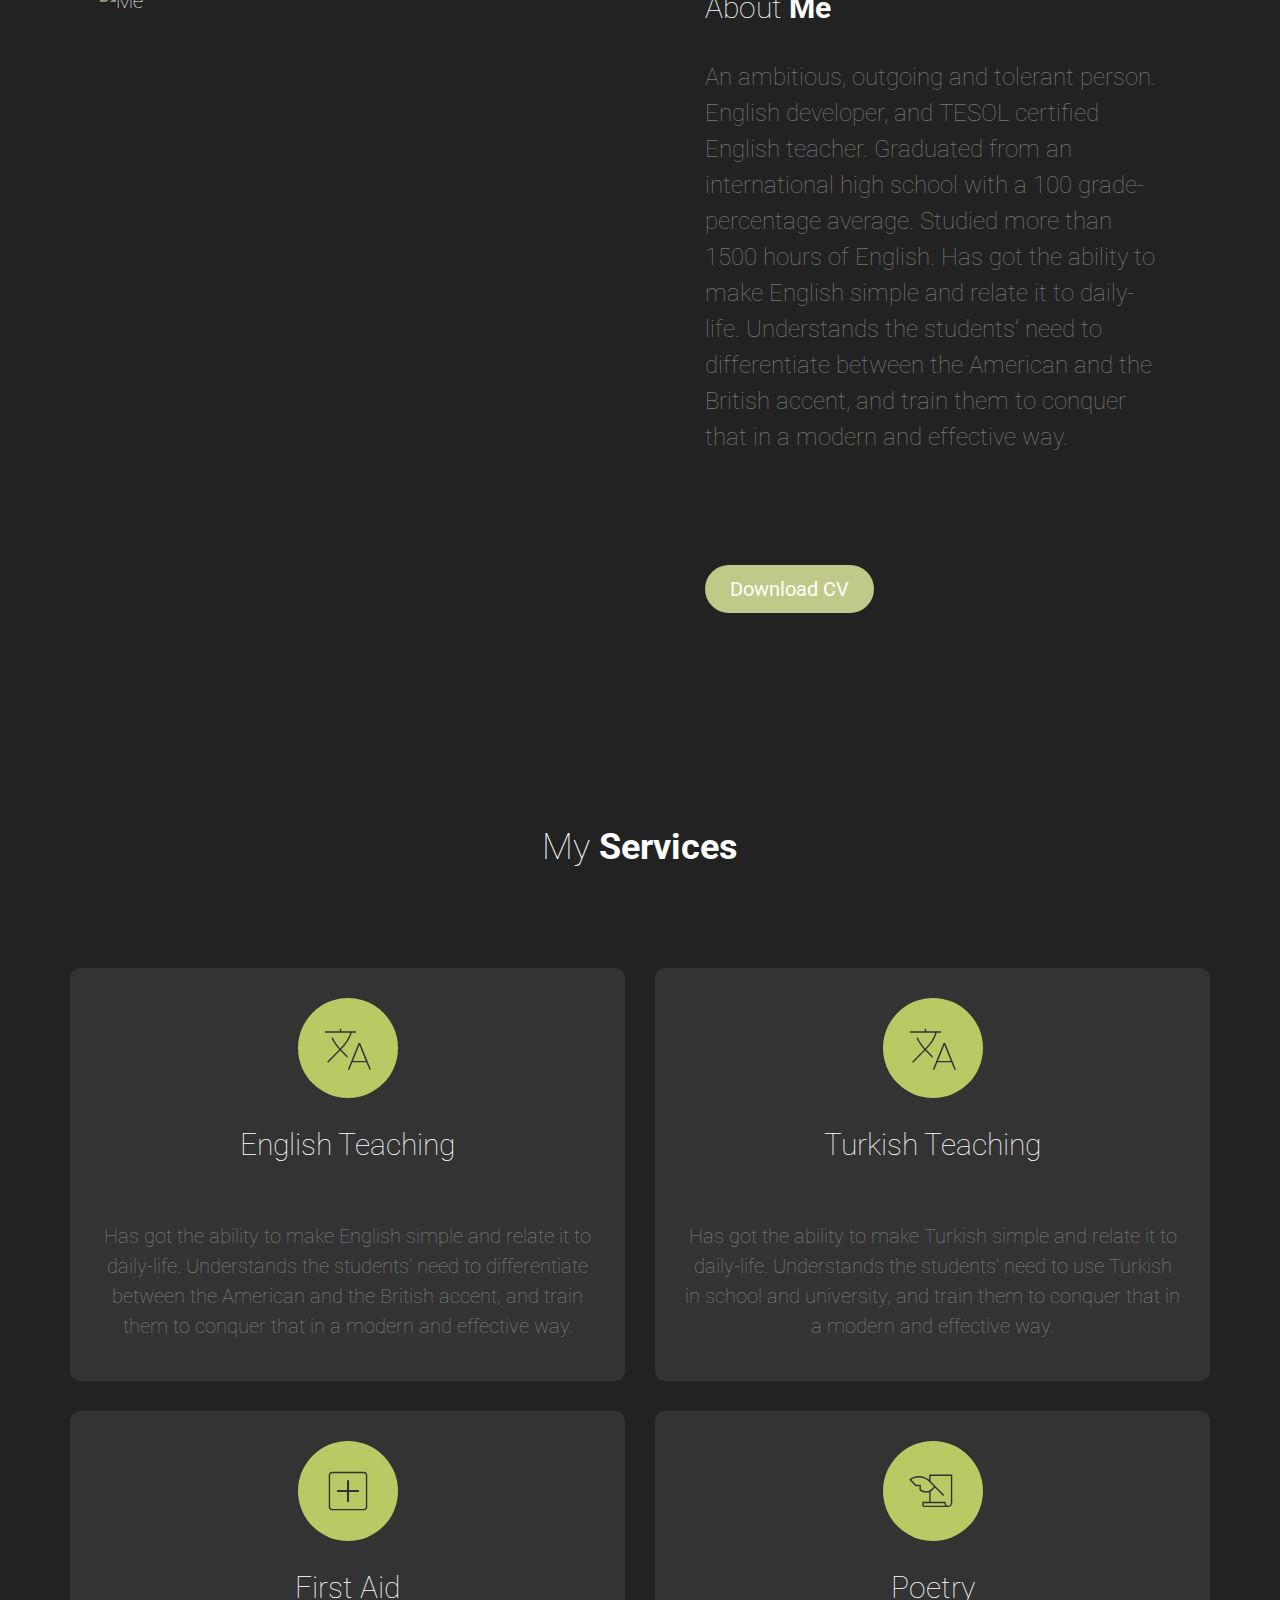
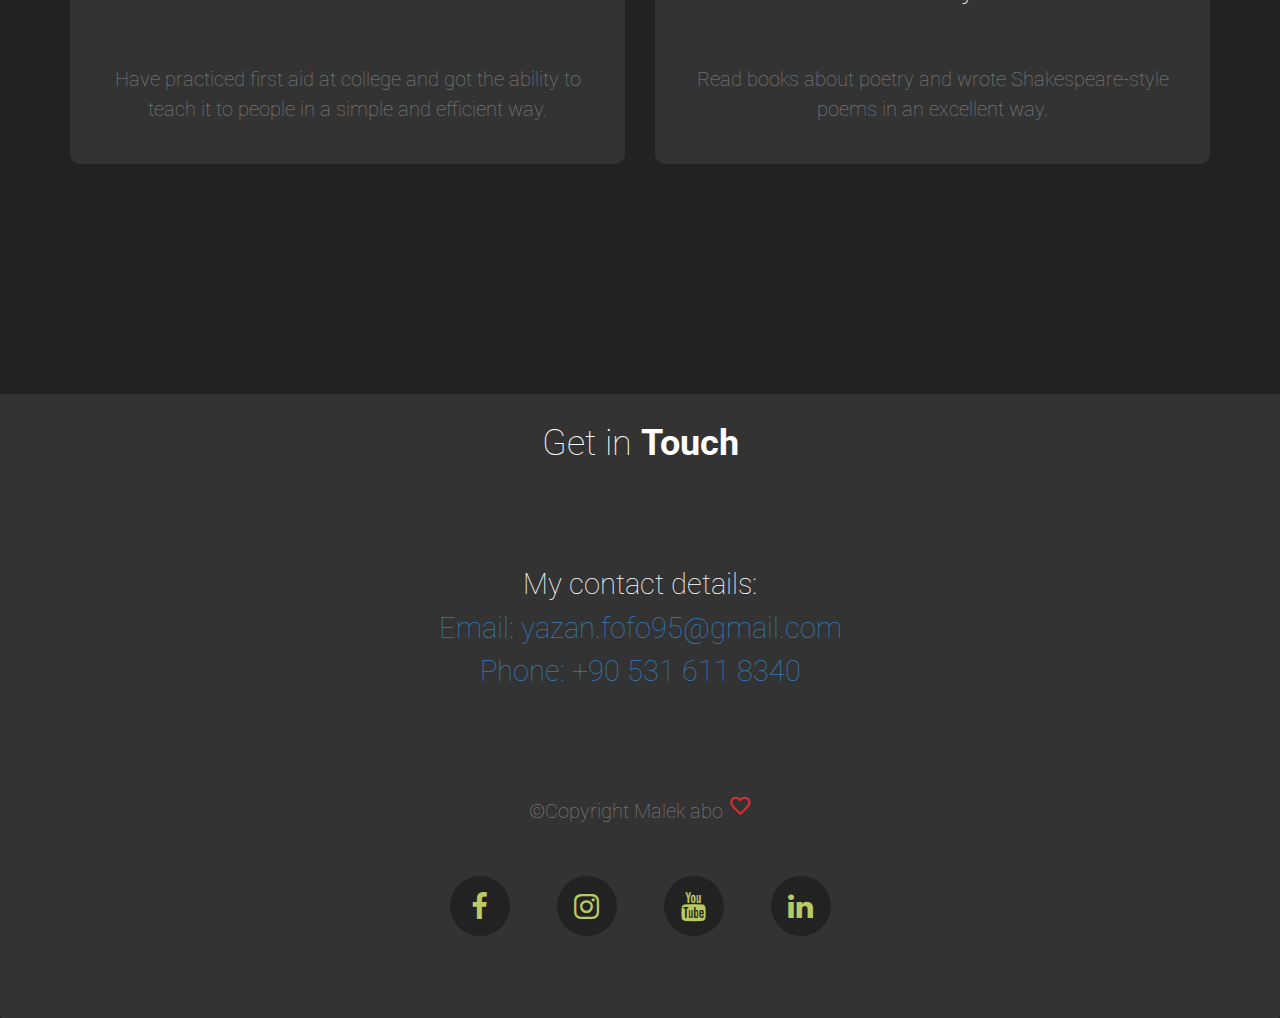
==== commit cefbcd3d: "Update index.html" ====
--- a/Yazan Portfolio/index.html
+++ b/Yazan Portfolio/index.html
@@ -184,7 +184,7 @@
         <div class="row">
             <div class="col-md-6 col-sm-12 col-xs-12">
                 <div>
-                    <img id="my-photo" src="img/photo_2022-06-25_20-04-17.jpg" alt="Me">
+                    <img id="my-photo" src="../img/photo_2022-06-25_20-04-17.jpg" alt="Me">
                 </div>
             </div>
 
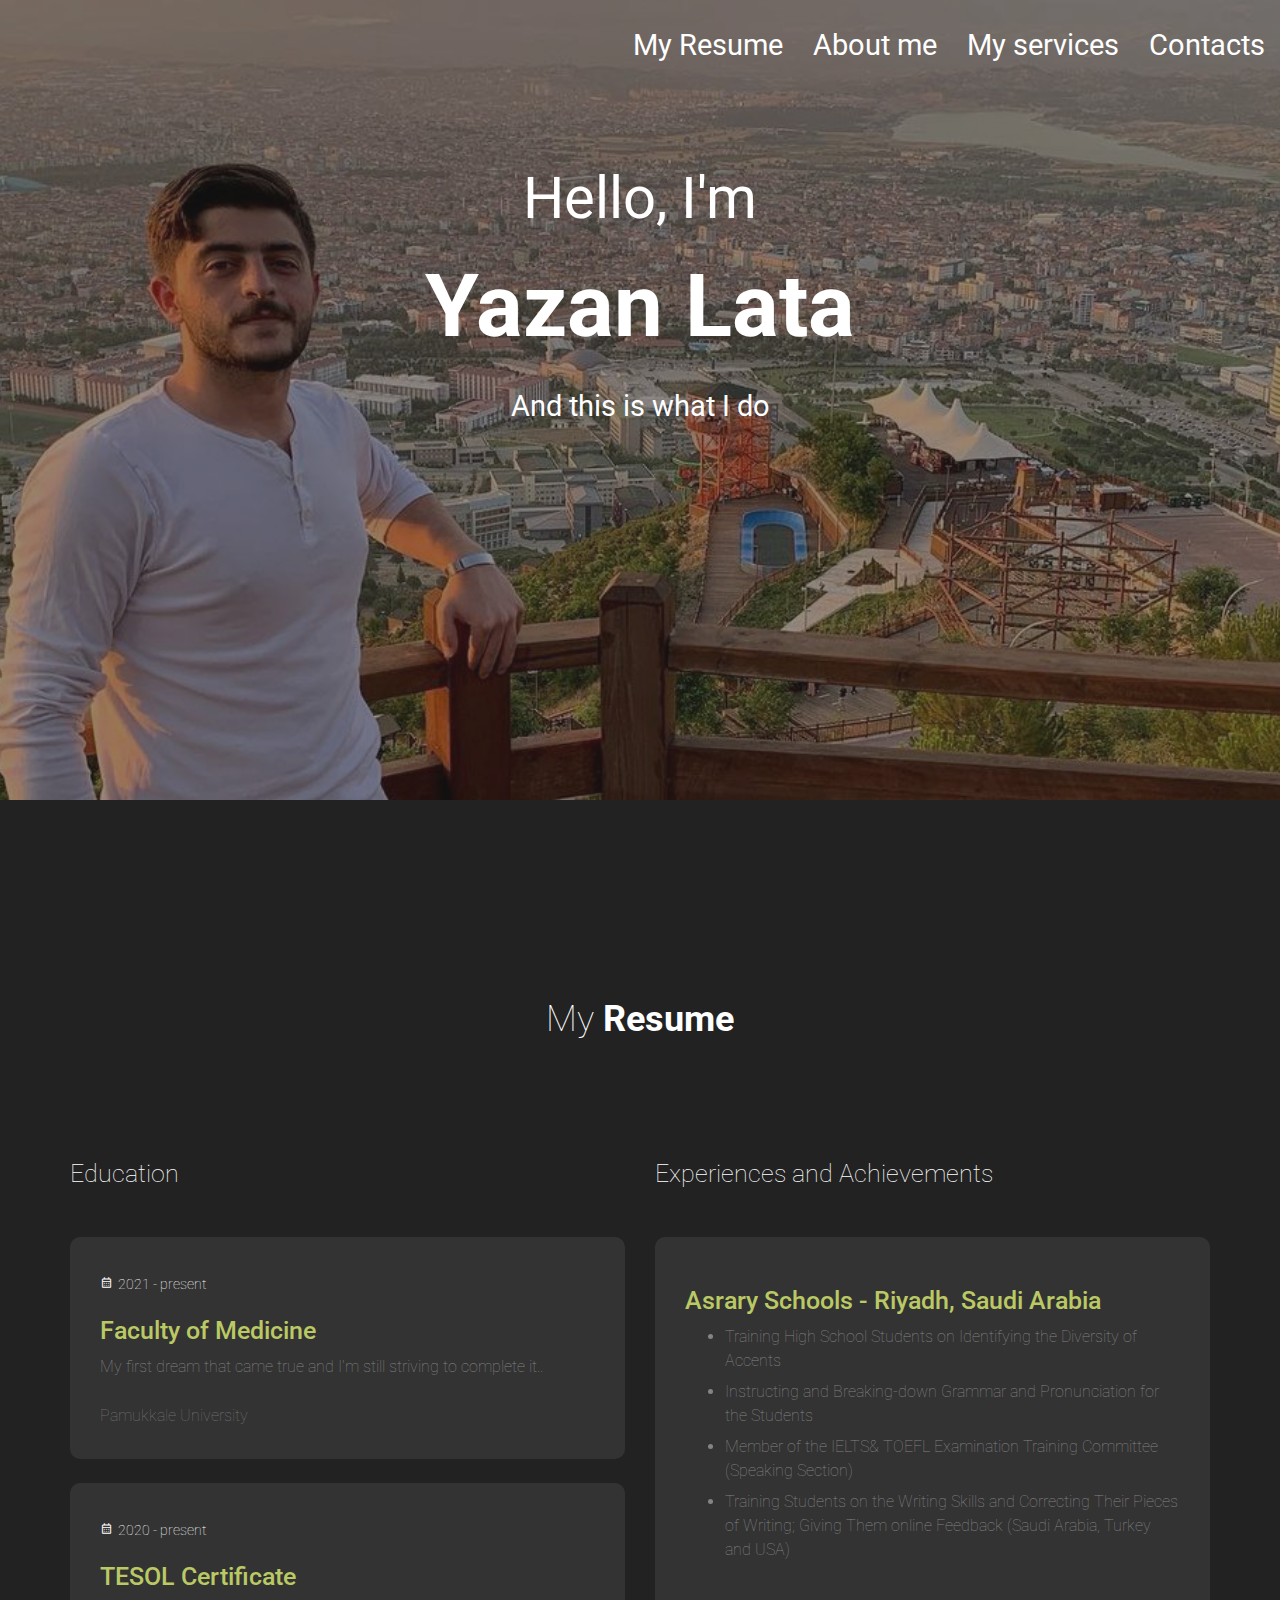
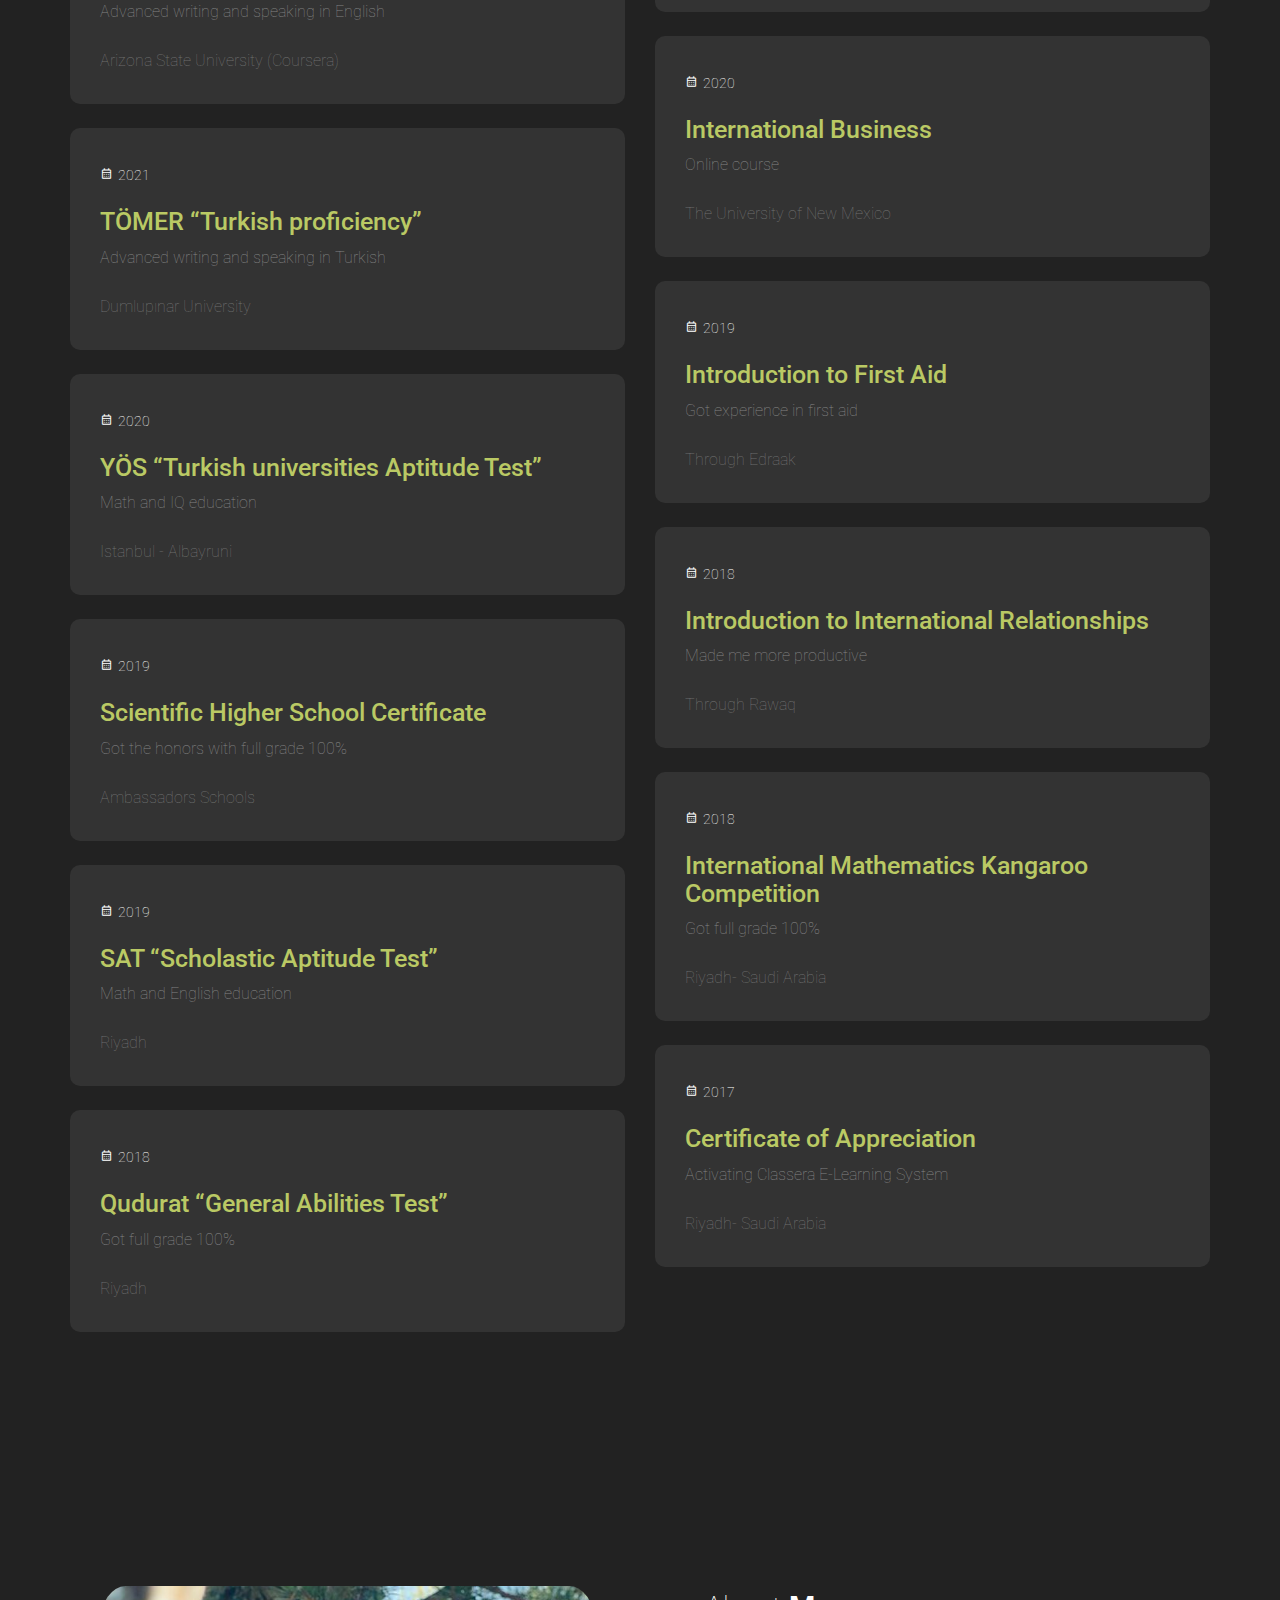
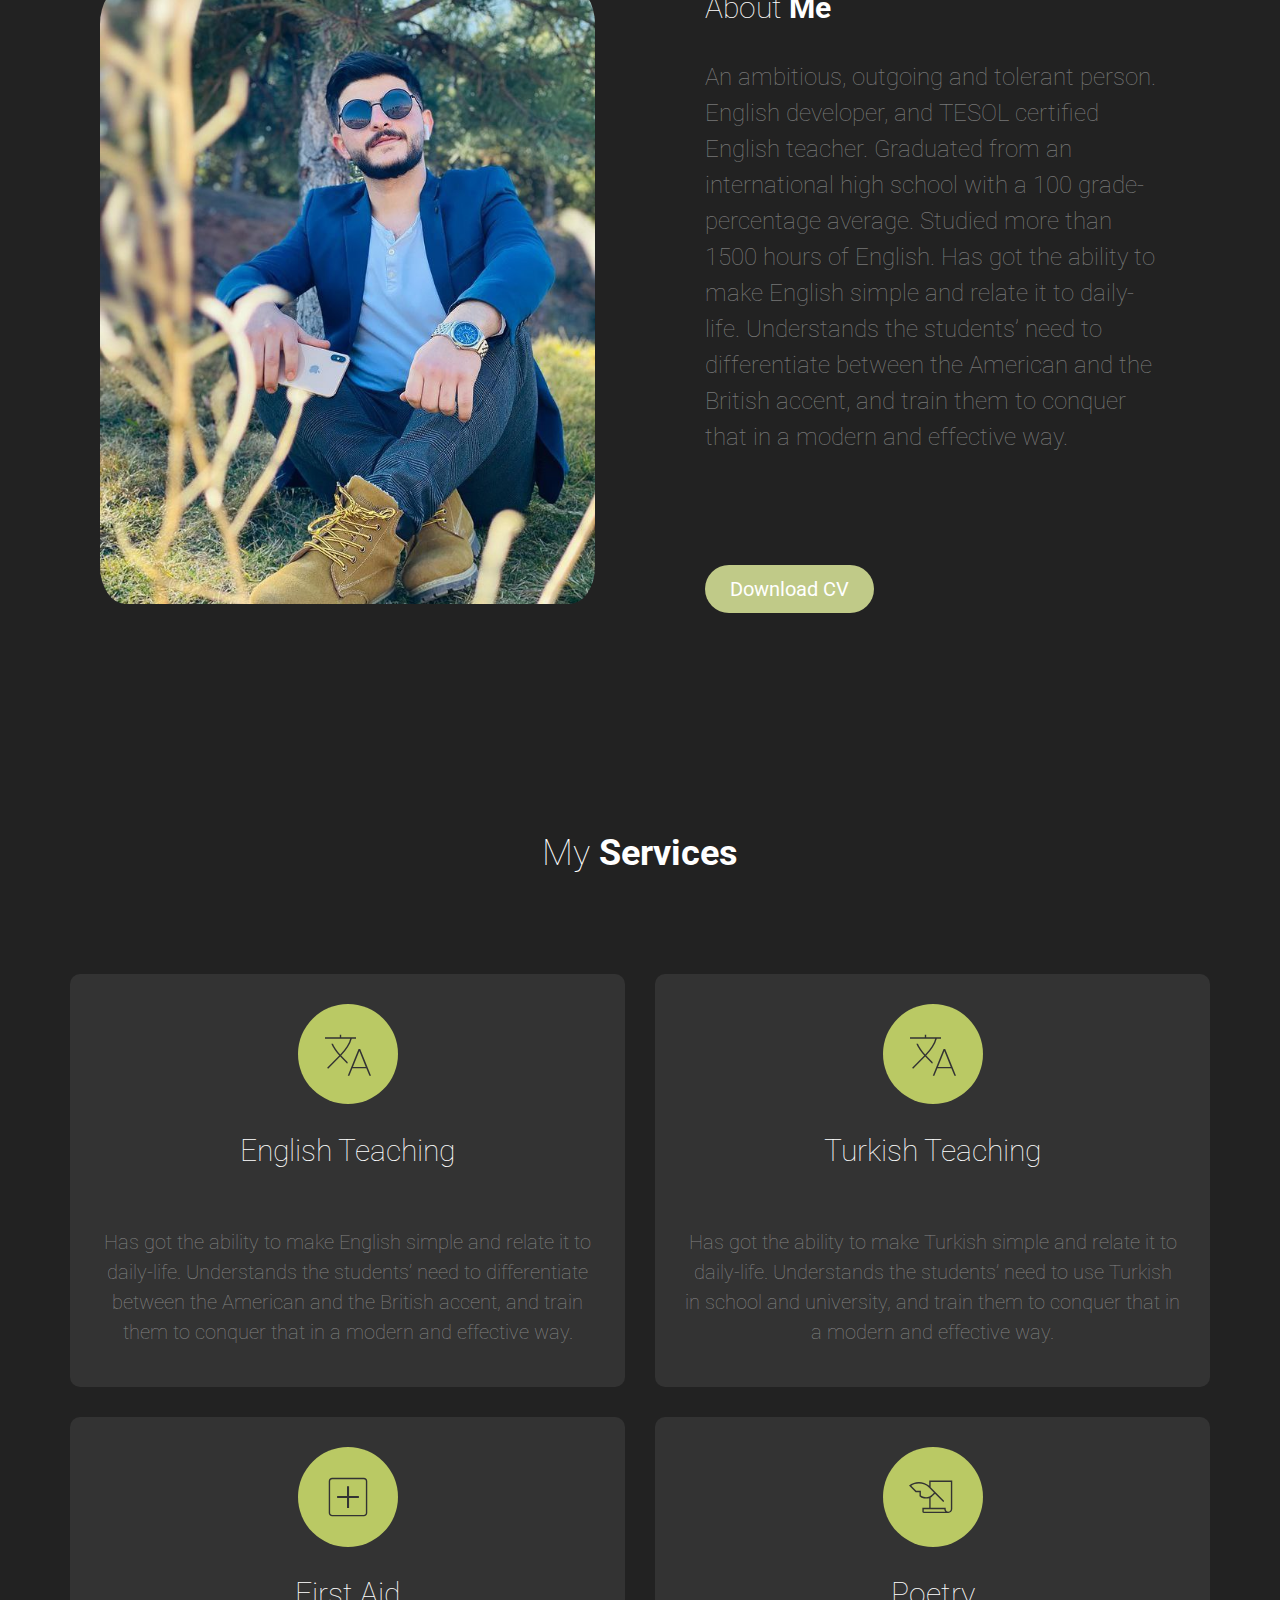
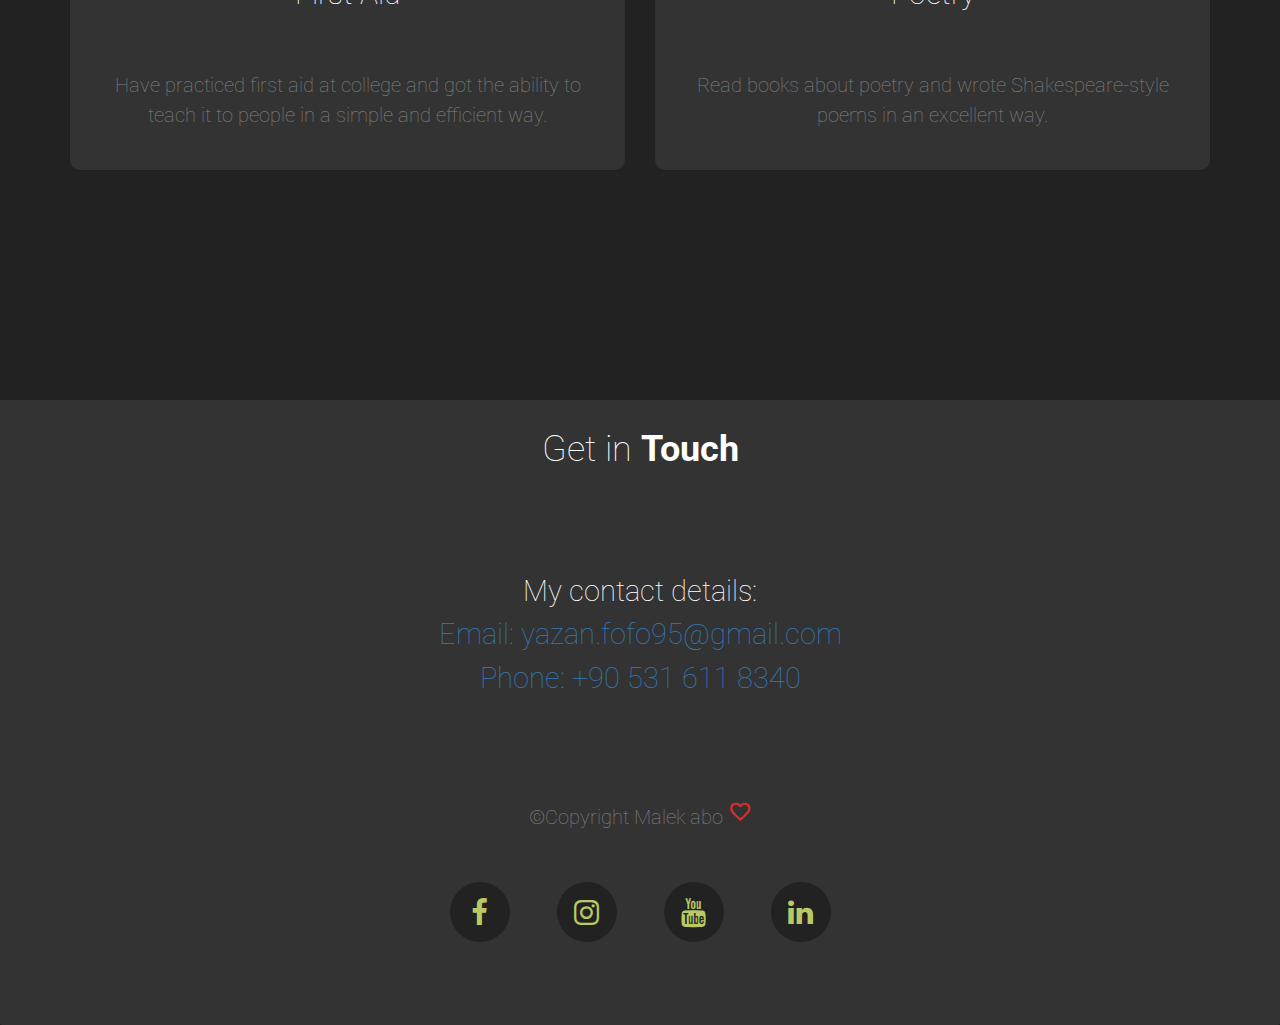
==== commit e91ec62b: "Update index.html" ====
--- a/Yazan Portfolio/index.html
+++ b/Yazan Portfolio/index.html
@@ -184,7 +184,7 @@
         <div class="row">
             <div class="col-md-6 col-sm-12 col-xs-12">
                 <div>
-                    <img id="my-photo" src="../img/photo_2022-06-25_20-04-17.jpg" alt="Me">
+                    <img id="my-photo" src="./img/photo_2022-06-25_20-04-17.jpg" alt="Me">
                 </div>
             </div>
 
--- a/Yazan Portfolio/css/styles.css
+++ b/Yazan Portfolio/css/styles.css
@@ -13,7 +13,7 @@
 
 /*Header*/
 #header-nav{
-    background: url(/img/output-onlinepngtools\ \(3\).png);
+    background: url(../img/output-onlinepngtools\ \(3\).png);
     max-width: 100%;
     background-position: center;
     background-size: cover;
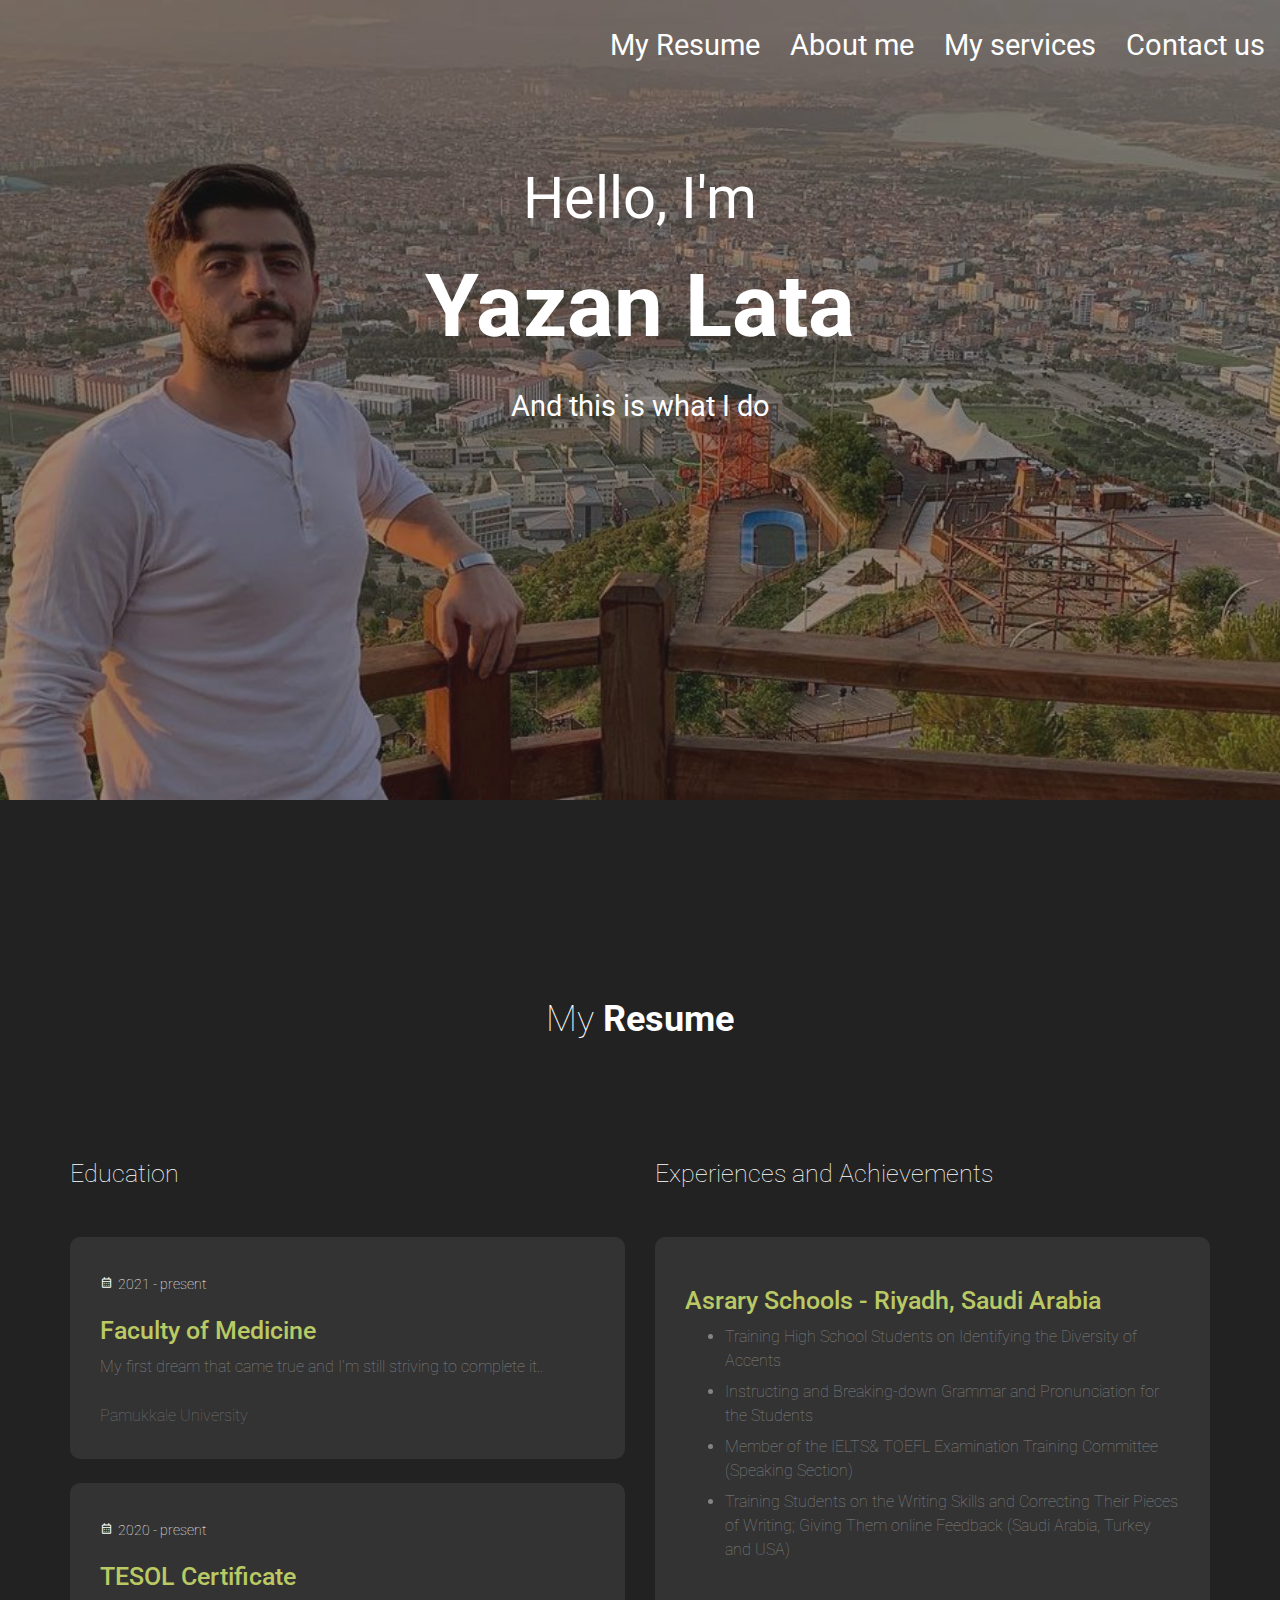
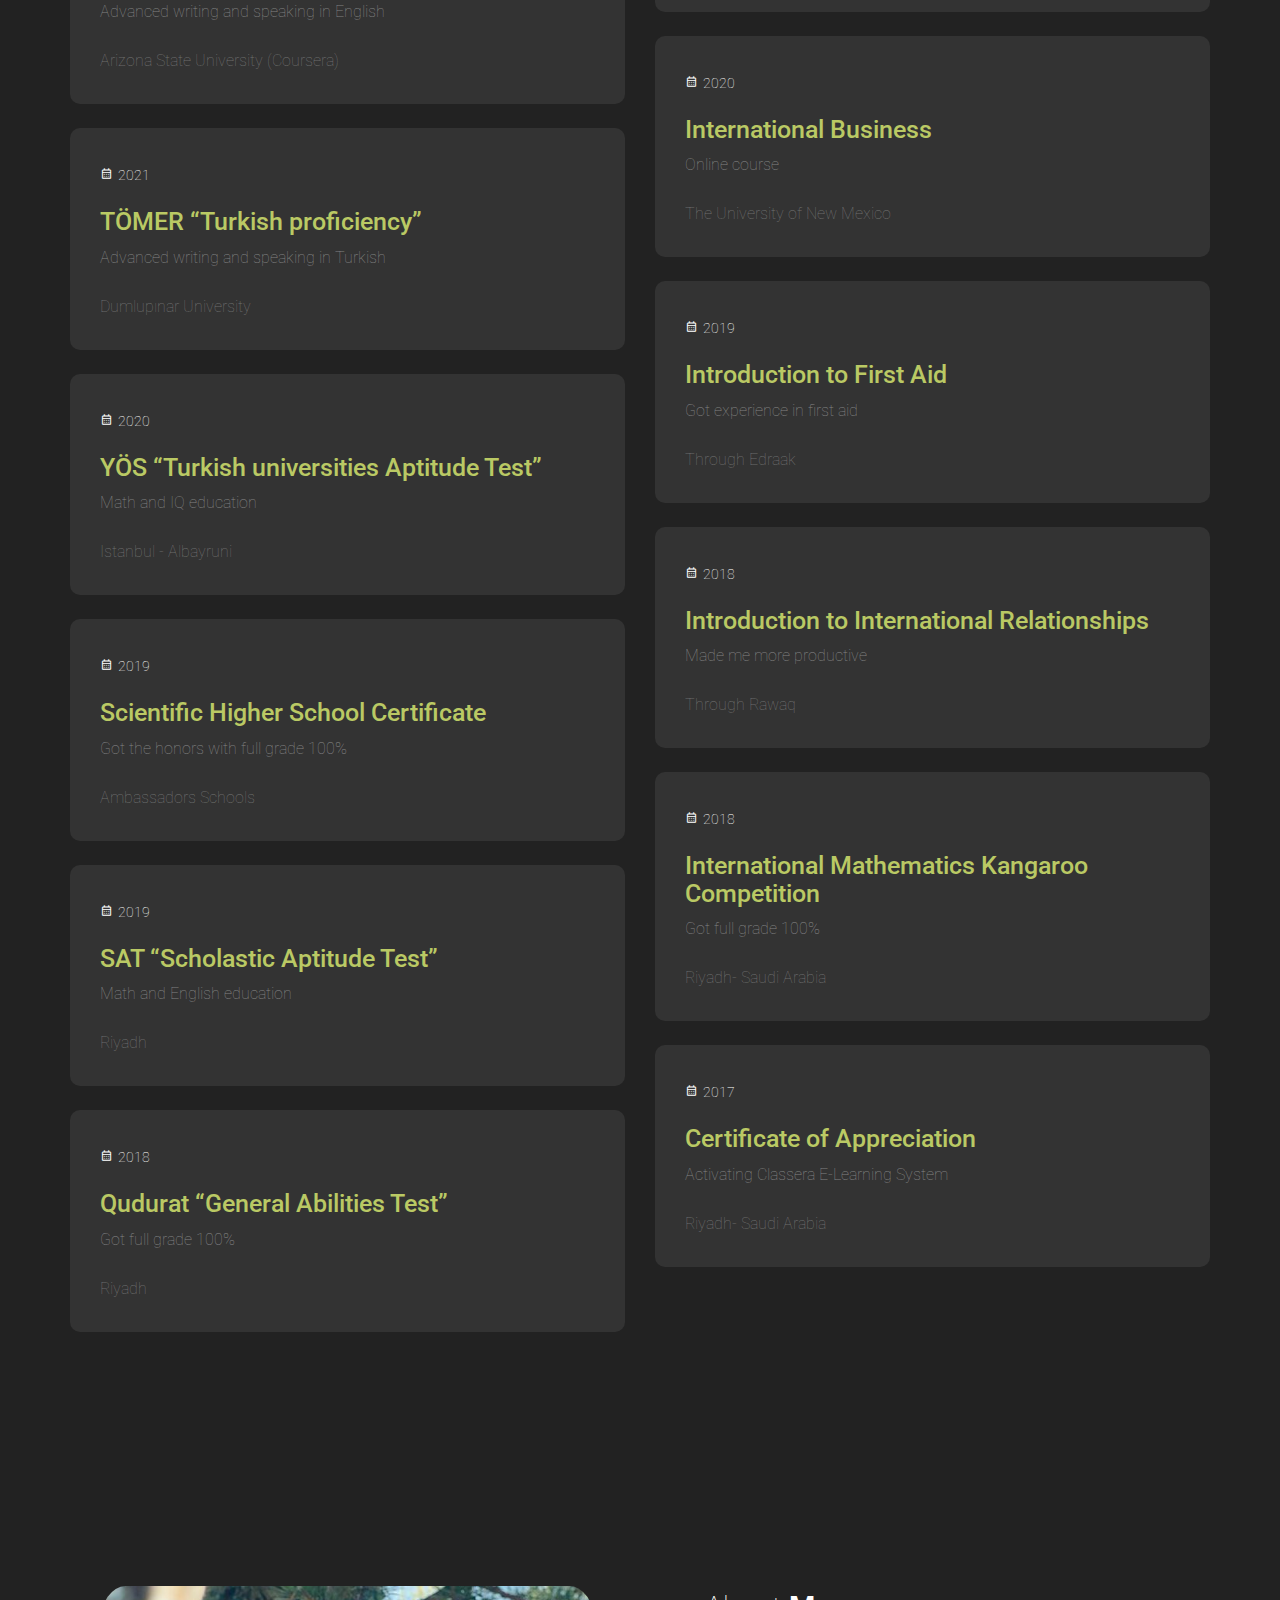
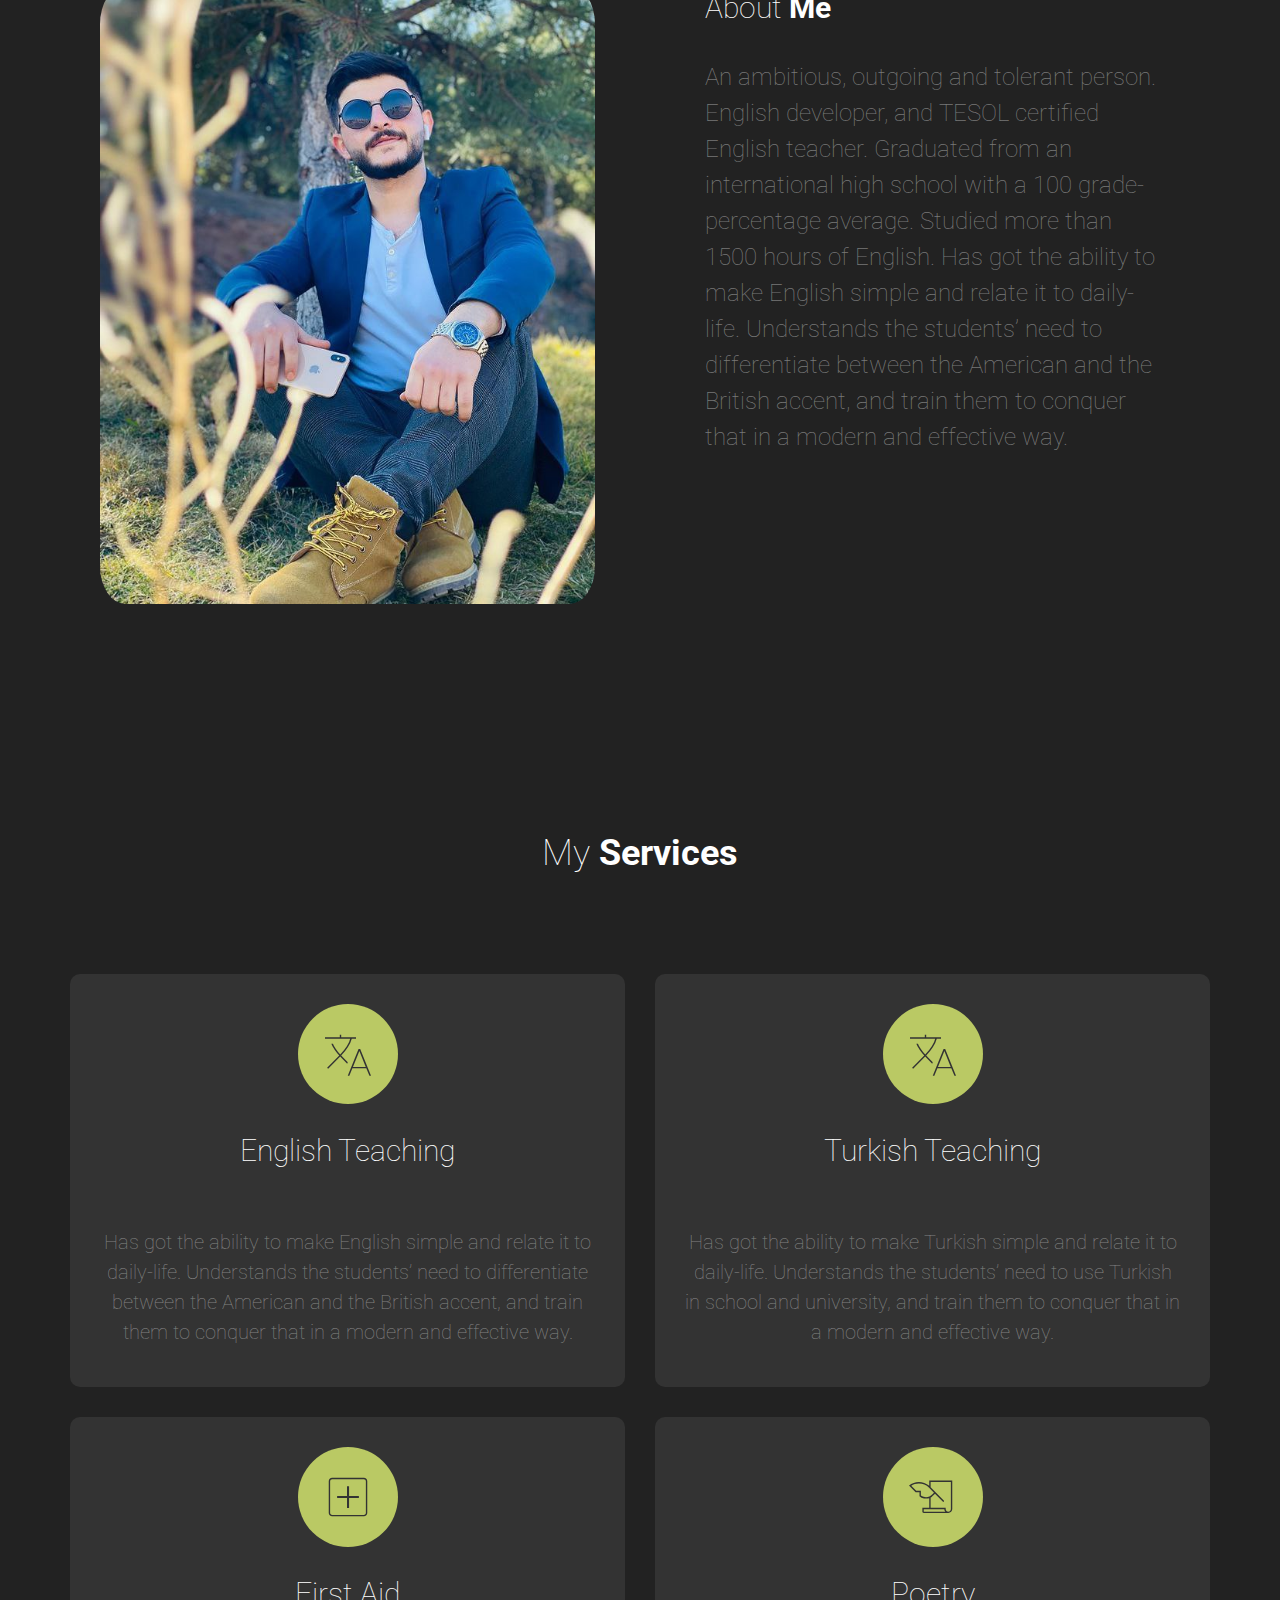
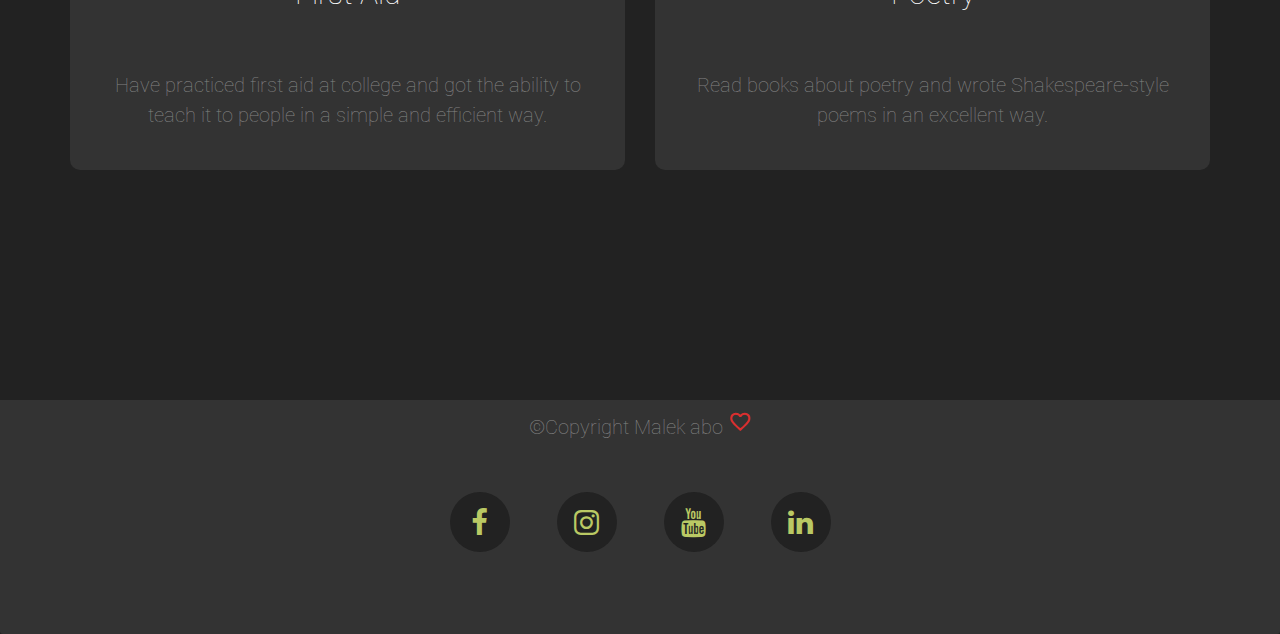
==== commit 35766501: "Update index.html" ====
--- a/Yazan Portfolio/index.html
+++ b/Yazan Portfolio/index.html
@@ -40,7 +40,7 @@
                   </li>
                   <li>
                     <a href="#contacts">
-                        <br class="hidden-xs">Contacts</a>
+                        <br class="hidden-xs">Contact us</a>
                   </li>
                 </ul>
             </div>
@@ -203,8 +203,6 @@
                         British accent, and train them to conquer that 
                         in a modern and effective way.
                     </p>
-                    <a href="https://postapauedu-my.sharepoint.com/:b:/g/personal/malismail20_posta_pau_edu_tr/Ea4-pFBVUUtOnFMC3JN97FwBsczH0gyewdkq2rqRQ9EqcA?e=J4wOax" class="btn" target="_blank">
-                        Download CV</a>
                 </div>
             </div>
         </div>
@@ -272,18 +270,6 @@
 
     <footer class="panel-footer">
         <div id="contacts" class="container">
-            <h1 class="weight text-center">Get in <strong>Touch</strong></h1>
-            <div id="decrease-margin" class="row text-center">
-                <section class="col-sm-12 col-md-12 col-xs-12">
-                    <span>My&nbsp;contact&nbsp;details:</span><br>
-                </section>
-                <section class="col-sm-12 col-md-12 col-xs-12">
-                    <span><a href="mailto:yazan.fofo95@gmail.com">Email: yazan.fofo95@gmail.com</a></span><br>
-                </section>
-                <section class="col-sm-12 col-md-12 col-xs-12">
-                    <span><a href="tel:0531-611-8340">Phone: +90 531 611 8340</a></span><br>
-                </section>
-            </div>
             <div id="copyright" class="text-center">&copy;Copyright Malek abo <span class="material-symbols-outlined">favorite</span></div>
             <div id="social-media">
                 <p class="text-center">
--- a/Yazan Portfolio/css/styles.css
+++ b/Yazan Portfolio/css/styles.css
@@ -359,4 +359,18 @@
         background-position: left;
         height: auto;
     }
-}
+    
+    #decrease-margin section:nth-child(1){
+        font-size: 28px;
+    }
+
+    #decrease-margin section{
+        font-size: 20px;
+    }
+
+    .fa{
+        width: 50px;
+        height: 50px;
+        margin: 0px 0px 50px;
+    }
+}
